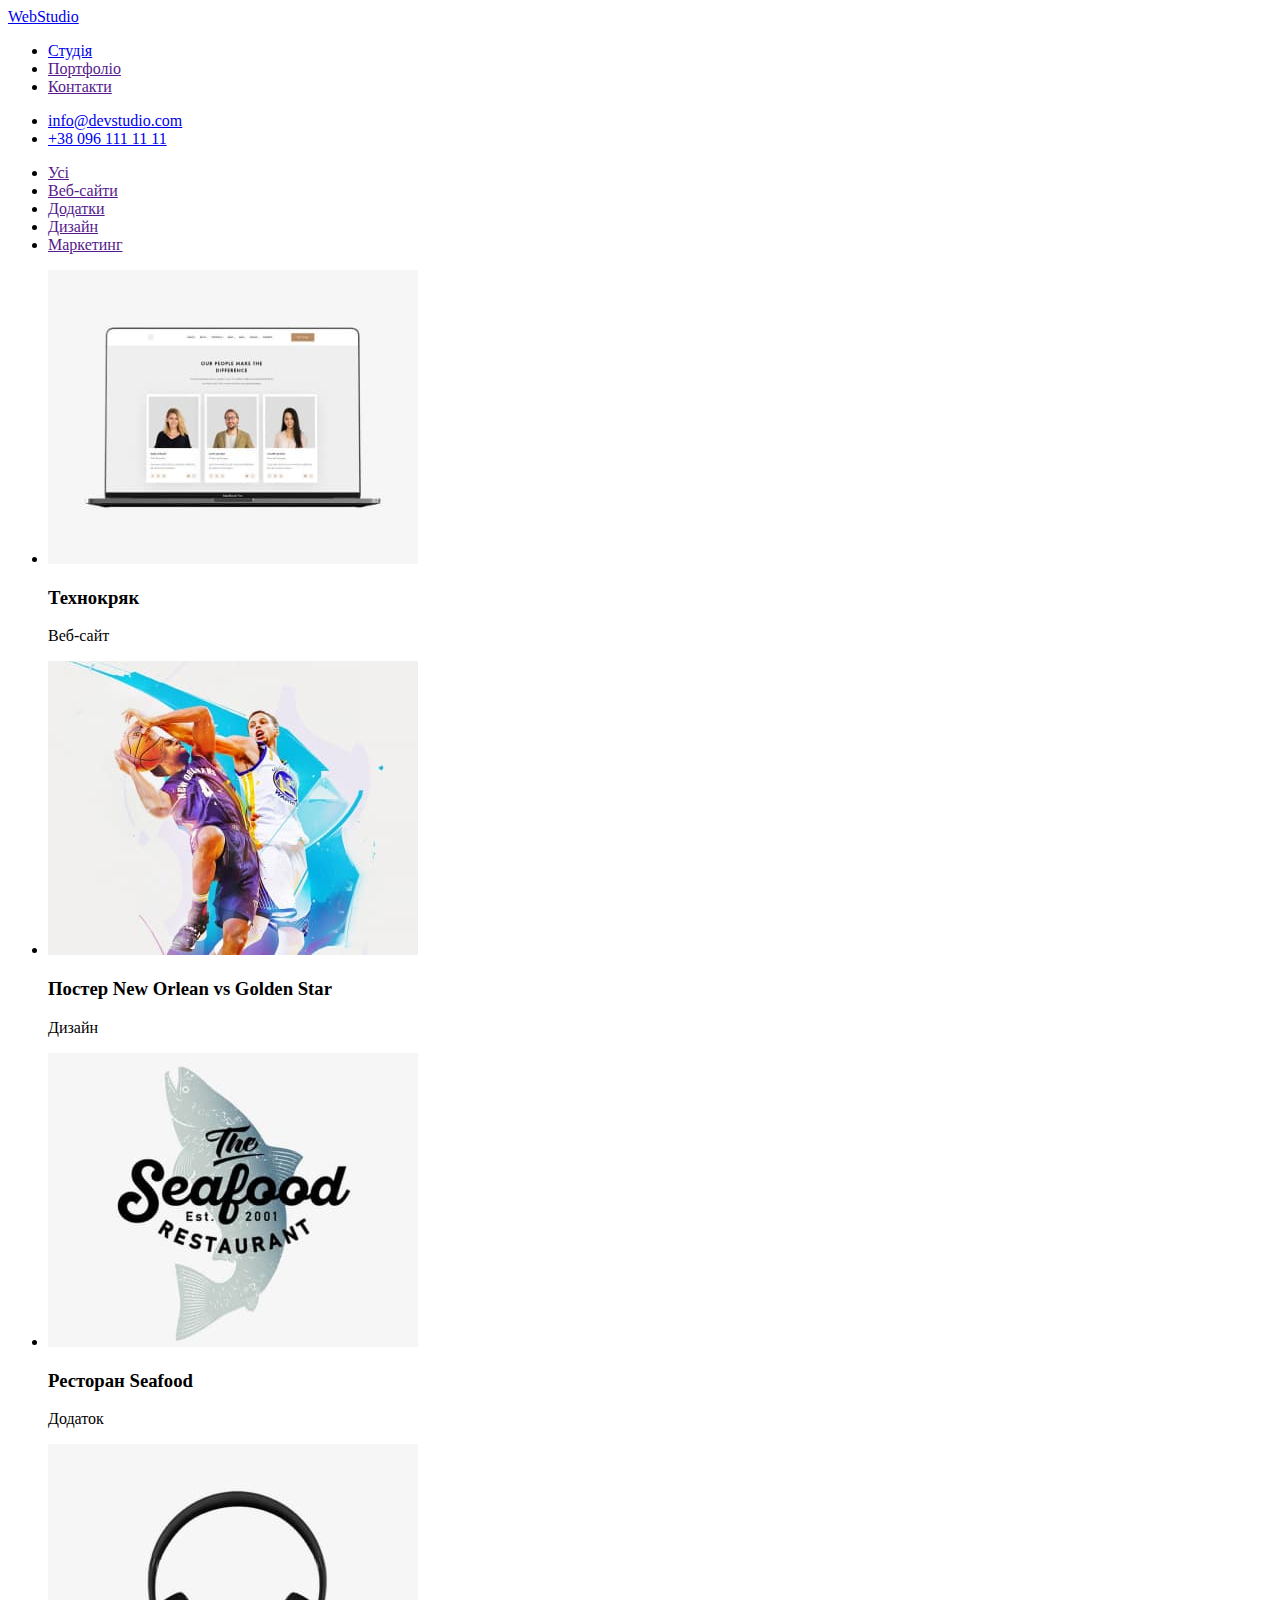
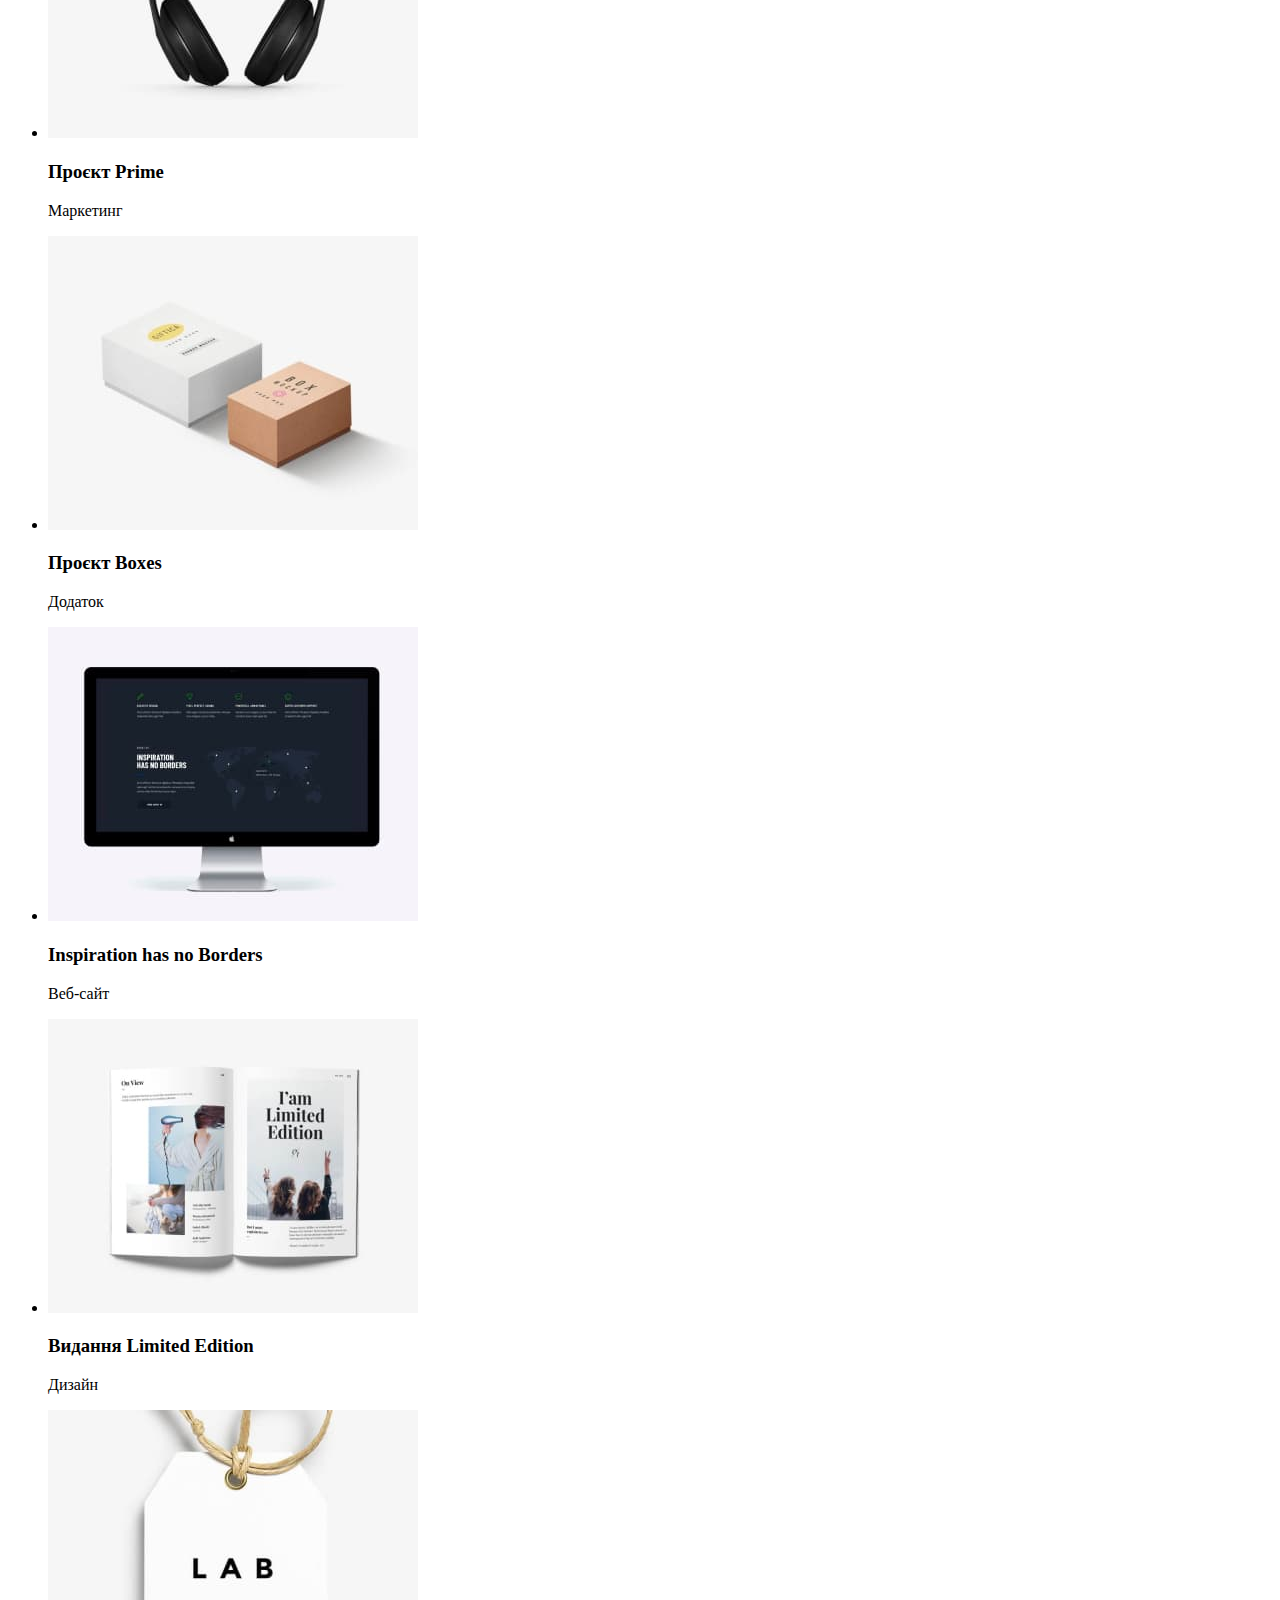
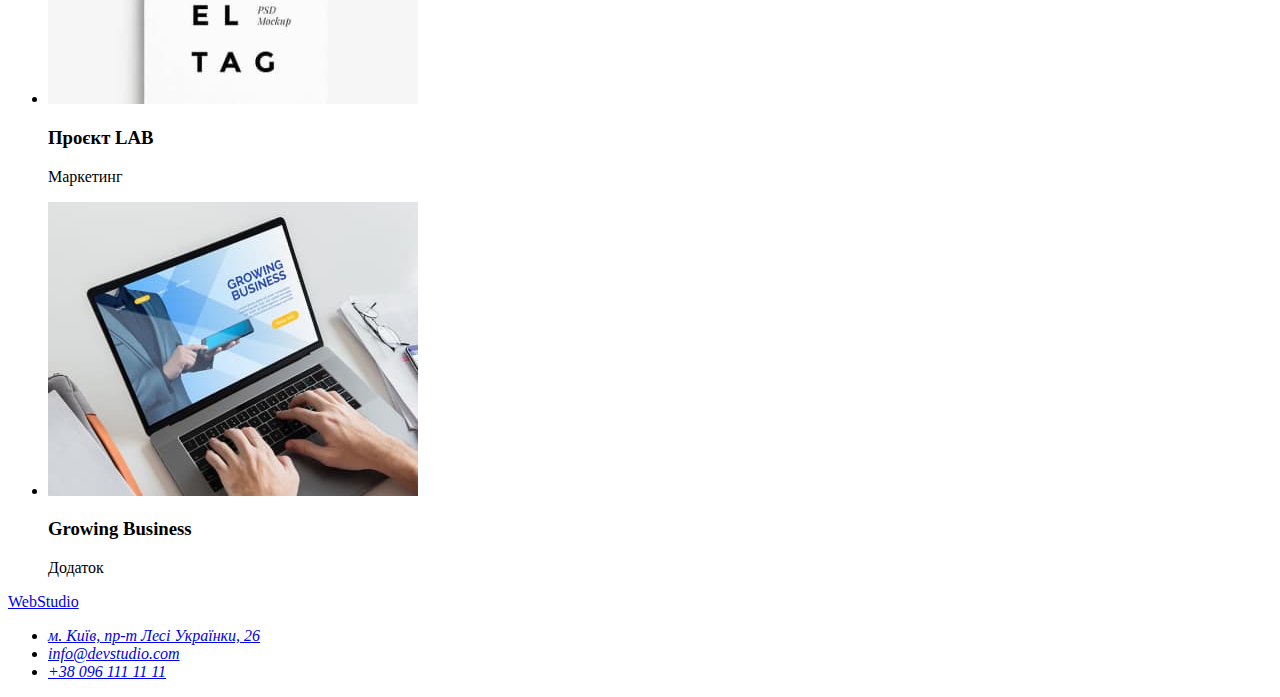
==== portfolio.html @ a5177dbe "Правки верстки" ====
<!DOCTYPE html>
<html lang="uk">
	<head>
		<meta charset="UTF-8" />
		<meta http-equiv="X-UA-Compatible" content="IE=edge" />
		<meta name="viewport" content="width=device-width, initial-scale=1.0" />
		<title>Портфоліо</title>
		<link rel="stylesheet" href="./css/styles.css" />
	</head>
	<body>
		<!--Навігація-->
		<header>
			<nav>
				<a lang="en" href="./index.html">WebStudio</a>
				<ul>
					<li><a href="./index.html">Студія</a></li>
					<li><a href="">Портфоліо</a></li>
					<li><a href="">Контакти</a></li>
				</ul>
			</nav>
			<ul>
				<li><a href="mailto:info@devstudio.com">info@devstudio.com</a></li>
				<li><a href="tel:+380961111111">+38 096 111 11 11</a></li>
			</ul>
		</header>
		<!-- Фільтр -->
		<main>
			<h1 hidden>Фільтр</h1>
			<section>
				<ul>
					<li>
						<a href="">Усі</a>
					</li>
					<li>
						<a href="">Веб-сайти</a>
					</li>
					<li>
						<a href="">Додатки</a>
					</li>
					<li>
						<a href="">Дизайн</a>
					</li>
					<li>
						<a href="">Маркетинг</a>
					</li>
				</ul>
			</section>
			<!-- Портфоліо -->
			<h2 hidden>Портфоліо</h2>
			<section>
				<ul>
					<li>
						<img src="./images/portfolio/img-1.jpg" alt="Лептоп" />
						<h3>Технокряк</h3>
						<p>Веб-сайт</p>
					</li>
					<li>
						<img src="./images/portfolio/img-2.jpg" alt="Турнір з баскетболу" />
						<h3>Постер New Orlean vs Golden Star</h3>
						<p>Дизайн</p>
					</li>
					<li>
						<img src="./images/portfolio/img-3.jpg" alt="Риба" />
						<h3>Ресторан Seafood</h3>
						<p>Додаток</p>
					</li>
					<li>
						<img src="./images/portfolio/img-4.jpg" alt="Навушники" />
						<h3>Проєкт Prime</h3>
						<p>Маркетинг</p>
					</li>
					<li>
						<img src="./images/portfolio/img-5.jpg" alt="Дві коробки" />
						<h3>Проєкт Boxes</h3>
						<p>Додаток</p>
					</li>
					<li>
						<img src="./images/portfolio/img-6.jpg" alt="Монітор" />
						<h3 lang="en">Inspiration has no Borders</h3>
						<p>Веб-сайт</p>
					</li>
					<li>
						<img src="./images/portfolio/img-7.jpg" alt="Книга" />
						<h3>Видання Limited Edition</h3>
						<p>Дизайн</p>
					</li>
					<li>
						<img src="./images/portfolio/img-8.jpg" alt="Бірка" />
						<h3>Проєкт LAB</h3>
						<p>Маркетинг</p>
					</li>
					<li>
						<img src="./images/portfolio/img-9.jpg" alt="Робочий стіл з ноутбуком і особистими речами" />
						<h3 lang="en">Growing Business</h3>
						<p>Додаток</p>
					</li>
				</ul>
			</section>
		</main>
		<!--Контакти-->
		<footer>
			<a lang="en" href="./index.html">WebStudio</a>
			<address>
				<ul>
					<li>
						<a href="https://goo.gl/maps/r9tFH7AL2DJd7ua28" target="_blank" rel="noreferre noopener">
							м. Київ, пр-т Лесі Українки, 26
						</a>
					</li>
					<li>
						<a href="mailto:info@devstudio.com">info@devstudio.com</a>
					</li>
					<li><a href="tel:+380961111111">+38 096 111 11 11</a></li>
				</ul>
			</address>
		</footer>
	</body>
</html>
---- css/styles.css ----

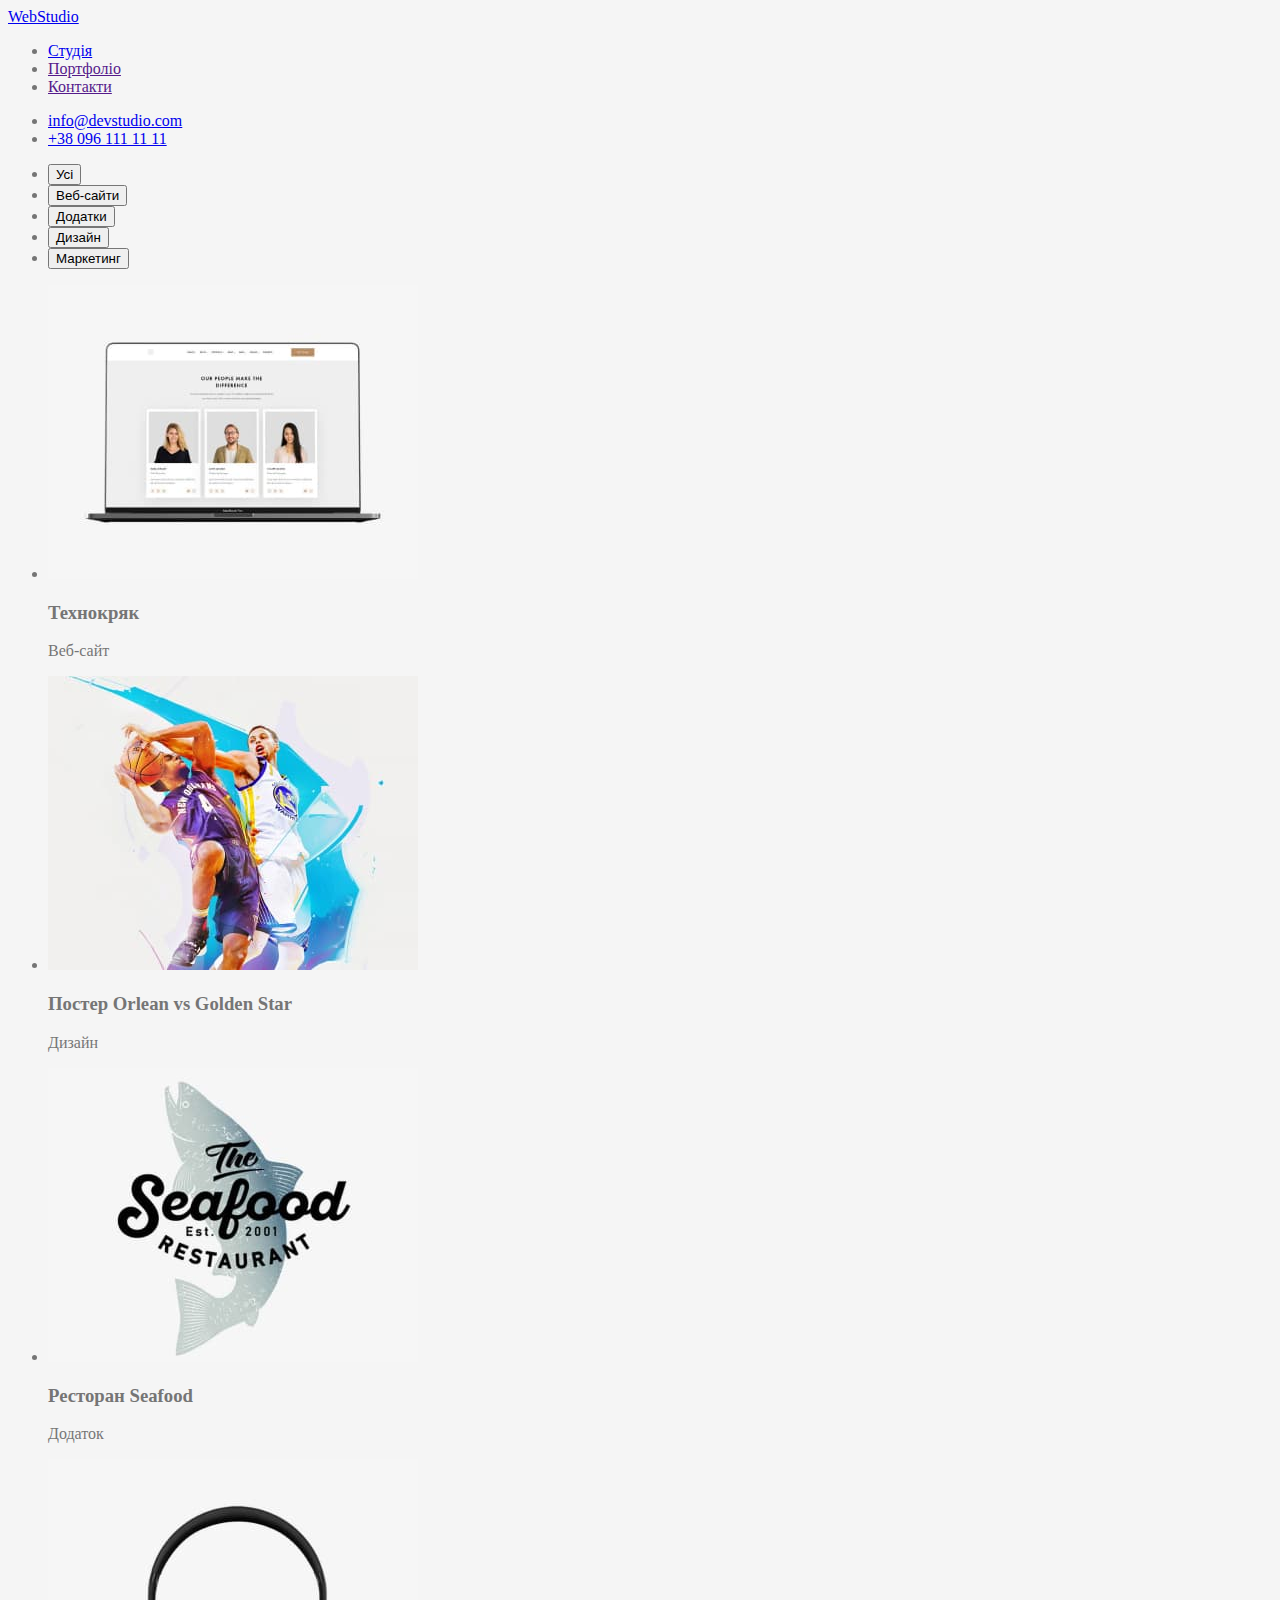
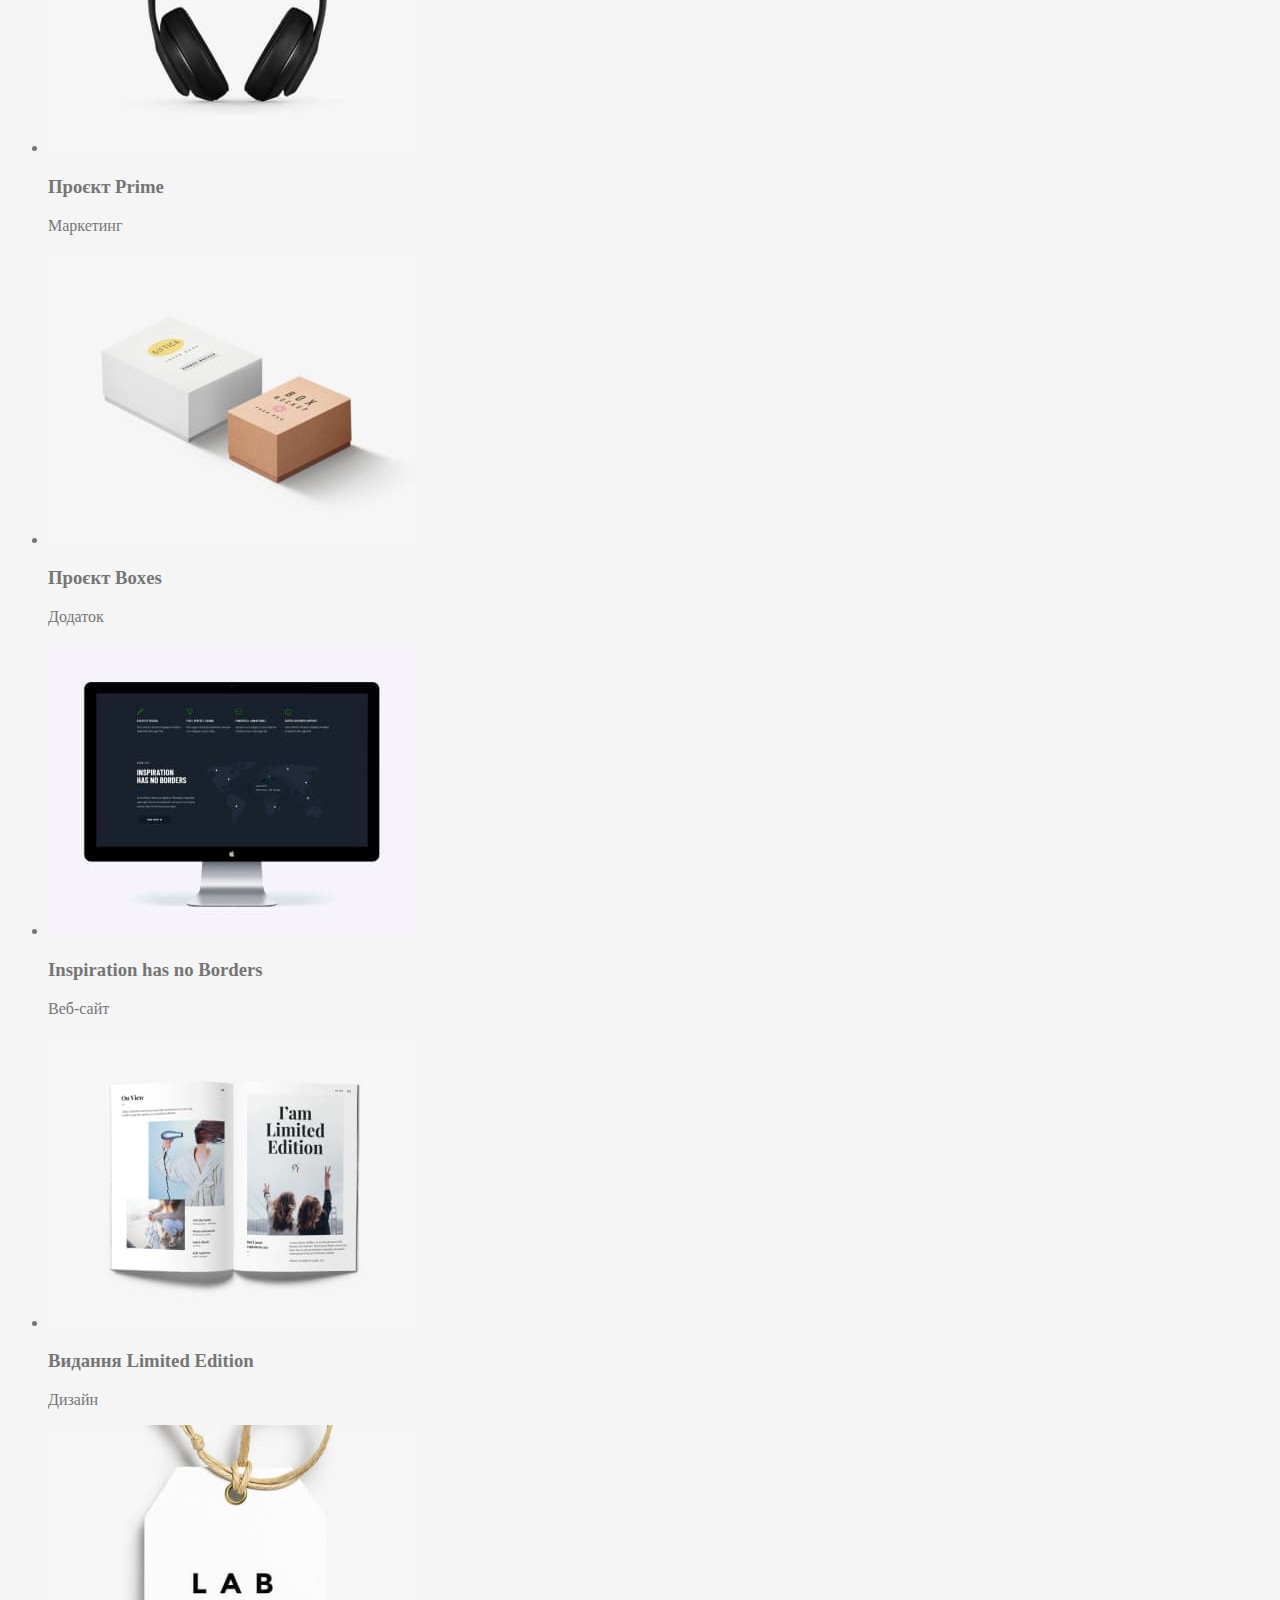
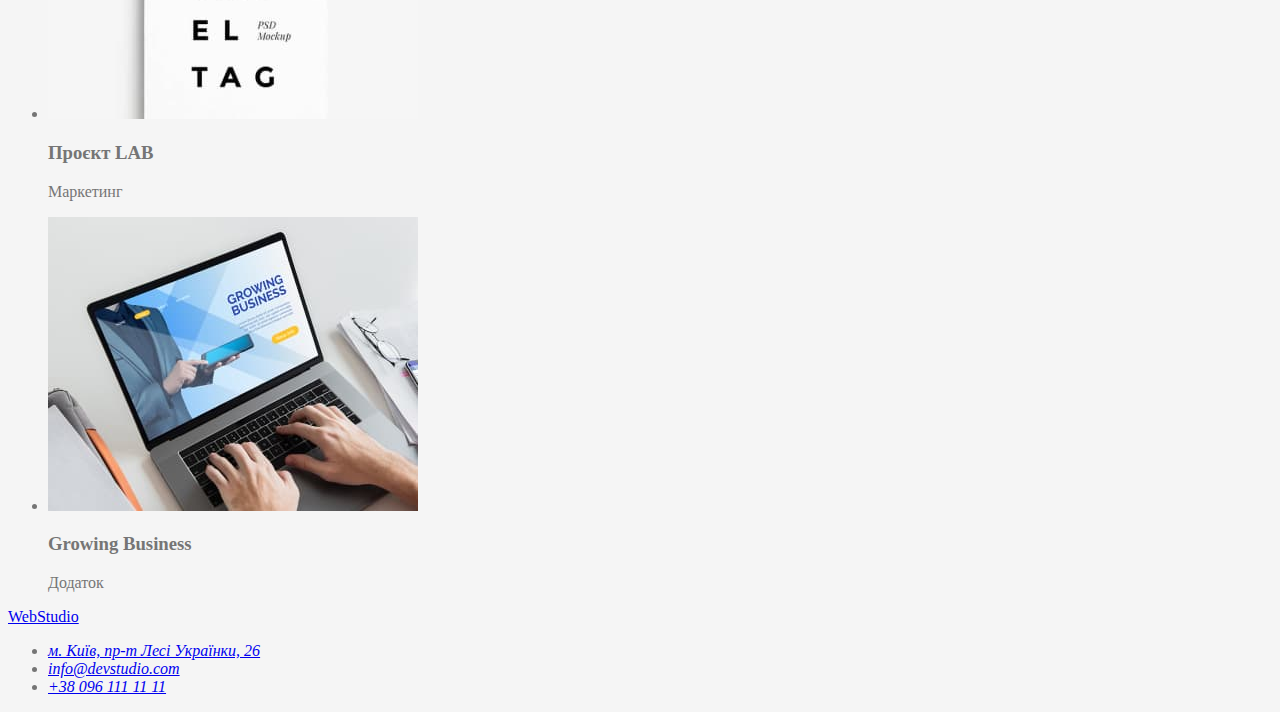
==== commit 33598a86: "Початок стилізації" ====
--- a/portfolio.html
+++ b/portfolio.html
@@ -23,74 +23,92 @@
 				<li><a href="tel:+380961111111">+38 096 111 11 11</a></li>
 			</ul>
 		</header>
-		<!-- Фільтр -->
+		<!-- Портфоліо -->
 		<main>
-			<h1 hidden>Фільтр</h1>
+			<ul>
+				<li>
+					<button type="button">Усі</button>
+				</li>
+				<li>
+					<button type="button">Веб-сайти</button>
+				</li>
+				<li>
+					<button type="button">Додатки</button>
+				</li>
+				<li>
+					<button type="button">Дизайн</button>
+				</li>
+				<li>
+					<button type="button">Маркетинг</button>
+				</li>
+			</ul>
 			<section>
 				<ul>
 					<li>
-						<a href="">Усі</a>
-					</li>
-					<li>
-						<a href="">Веб-сайти</a>
-					</li>
-					<li>
-						<a href="">Додатки</a>
-					</li>
-					<li>
-						<a href="">Дизайн</a>
-					</li>
-					<li>
-						<a href="">Маркетинг</a>
-					</li>
-				</ul>
-			</section>
-			<!-- Портфоліо -->
-			<h2 hidden>Портфоліо</h2>
-			<section>
-				<ul>
-					<li>
-						<img src="./images/portfolio/img-1.jpg" alt="Лептоп" />
+						<img src="./images/portfolio/img-1.jpg" alt="Лептоп" width="370" height="294" />
 						<h3>Технокряк</h3>
 						<p>Веб-сайт</p>
 					</li>
 					<li>
-						<img src="./images/portfolio/img-2.jpg" alt="Турнір з баскетболу" />
-						<h3>Постер New Orlean vs Golden Star</h3>
+						<img src="./images/portfolio/img-2.jpg" alt="Турнір з баскетболу" width="370" height="294" />
+						<h3>
+							Постер
+							<span lang="en">Orlean vs Golden Star</span>
+						</h3>
 						<p>Дизайн</p>
 					</li>
 					<li>
-						<img src="./images/portfolio/img-3.jpg" alt="Риба" />
-						<h3>Ресторан Seafood</h3>
+						<img src="./images/portfolio/img-3.jpg" alt="Риба" width="370" height="294" />
+						<h3>
+							Ресторан
+							<span lang="en">Seafood</span>
+						</h3>
 						<p>Додаток</p>
 					</li>
 					<li>
-						<img src="./images/portfolio/img-4.jpg" alt="Навушники" />
-						<h3>Проєкт Prime</h3>
+						<img src="./images/portfolio/img-4.jpg" alt="Навушники" width="370" height="294" />
+						<h3>
+							Проєкт
+							<span lang="en">Prime</span>
+						</h3>
 						<p>Маркетинг</p>
 					</li>
 					<li>
-						<img src="./images/portfolio/img-5.jpg" alt="Дві коробки" />
-						<h3>Проєкт Boxes</h3>
+						<img src="./images/portfolio/img-5.jpg" alt="Дві коробки" width="370" height="294" />
+						<h3>
+							Проєкт
+							<span lang="en">Boxes</span>
+						</h3>
 						<p>Додаток</p>
 					</li>
 					<li>
-						<img src="./images/portfolio/img-6.jpg" alt="Монітор" />
+						<img src="./images/portfolio/img-6.jpg" alt="Монітор" width="370" height="294" />
 						<h3 lang="en">Inspiration has no Borders</h3>
 						<p>Веб-сайт</p>
 					</li>
 					<li>
-						<img src="./images/portfolio/img-7.jpg" alt="Книга" />
-						<h3>Видання Limited Edition</h3>
+						<img src="./images/portfolio/img-7.jpg" alt="Книга" width="370" height="294" />
+						<h3>
+							Видання
+							<span lang="en">Limited Edition</span>
+						</h3>
 						<p>Дизайн</p>
 					</li>
 					<li>
-						<img src="./images/portfolio/img-8.jpg" alt="Бірка" />
-						<h3>Проєкт LAB</h3>
+						<img src="./images/portfolio/img-8.jpg" alt="Бірка" width="370" height="294" />
+						<h3>
+							Проєкт
+							<span lang="en">LAB</span>
+						</h3>
 						<p>Маркетинг</p>
 					</li>
 					<li>
-						<img src="./images/portfolio/img-9.jpg" alt="Робочий стіл з ноутбуком і особистими речами" />
+						<img
+							src="./images/portfolio/img-9.jpg"
+							alt="Робочий стіл з ноутбуком і особистими речами"
+							width="370"
+							height="294"
+						/>
 						<h3 lang="en">Growing Business</h3>
 						<p>Додаток</p>
 					</li>
--- a/css/styles.css
+++ b/css/styles.css
@@ -1,2 +1,22 @@
+/* колір основний #F5F5F5 */
+/* другорядний колір #2F303A */
+/* основний колір тексту #757575 */
+/* другорядний колір тексту #212121 */
 
-
+body {
+	background-color: #f5f5f5;
+	color: #757575;
+}
+.list {
+	list-style: none;
+}
+.logo {
+	color: #2196F3;
+}
+.logo-head{
+	color: #000000;
+}
+/* Site nav */
+.site-nav .link {
+	color: #212121;
+}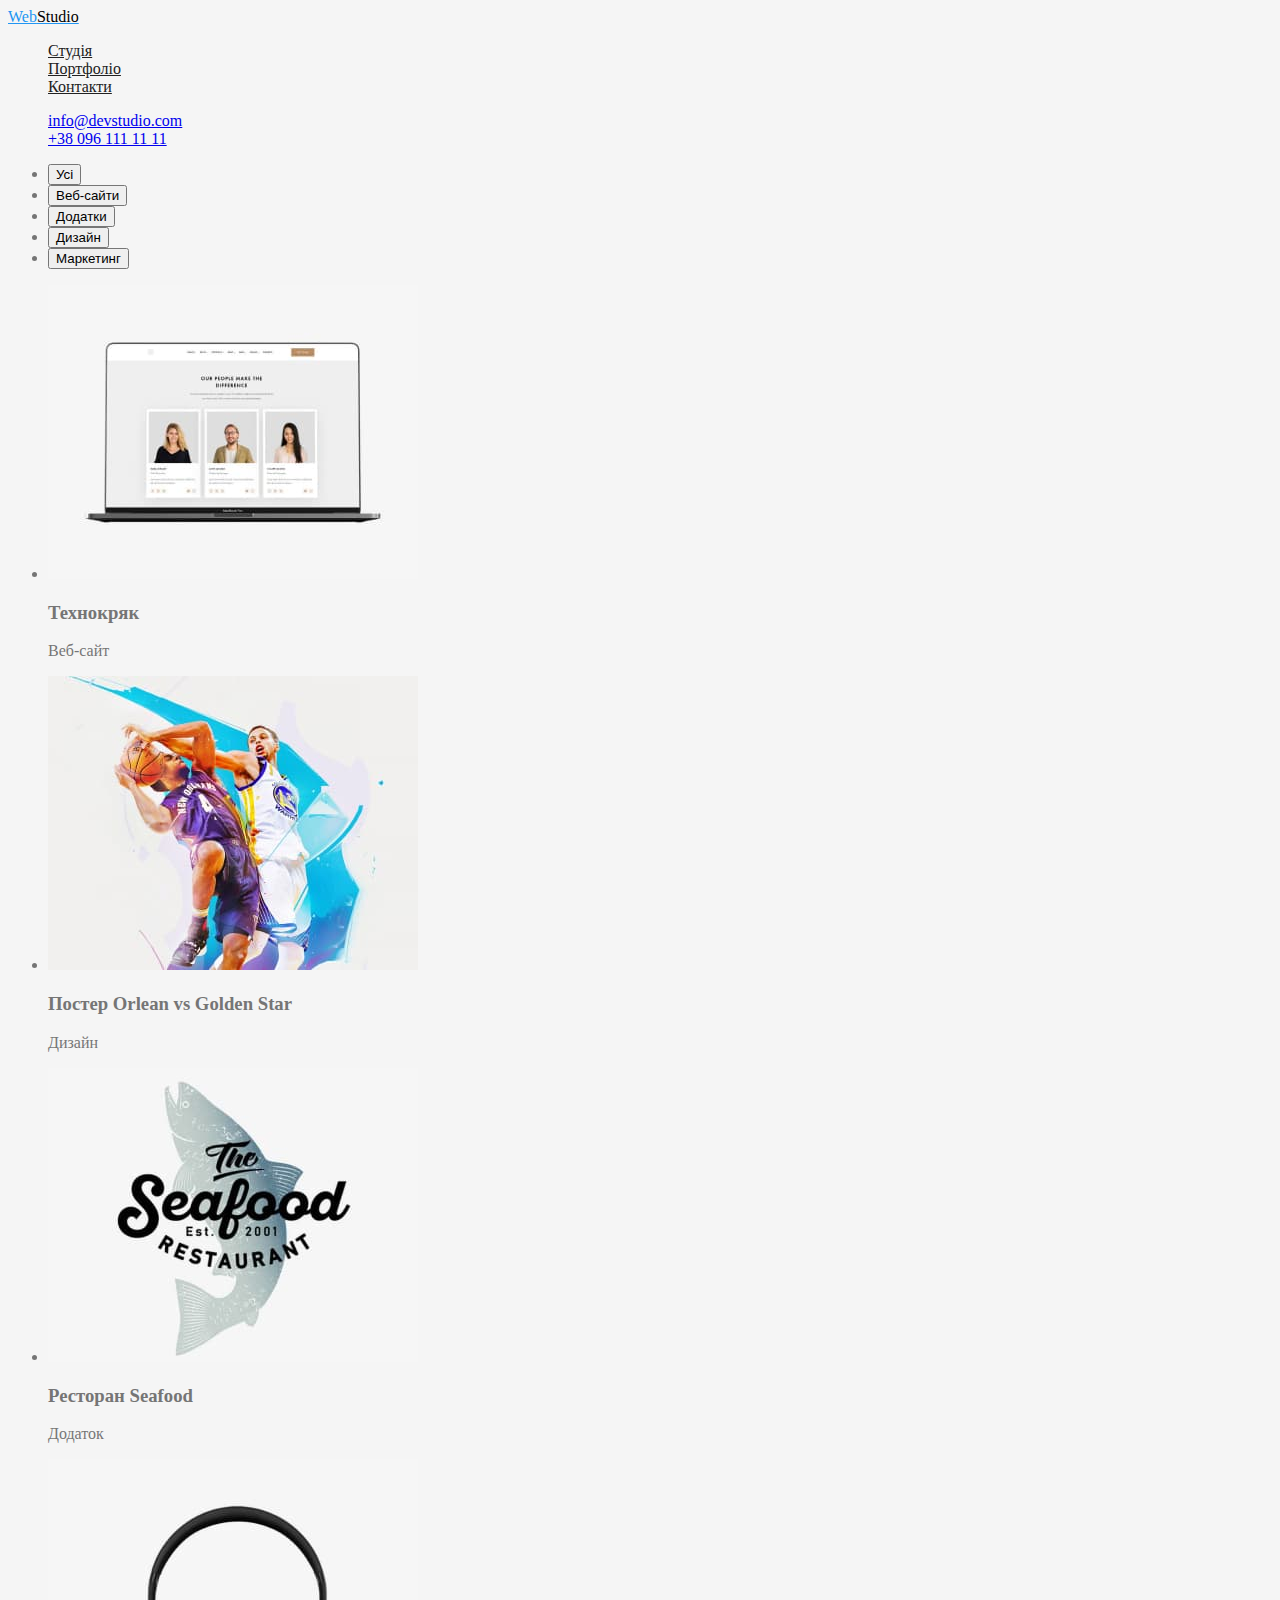
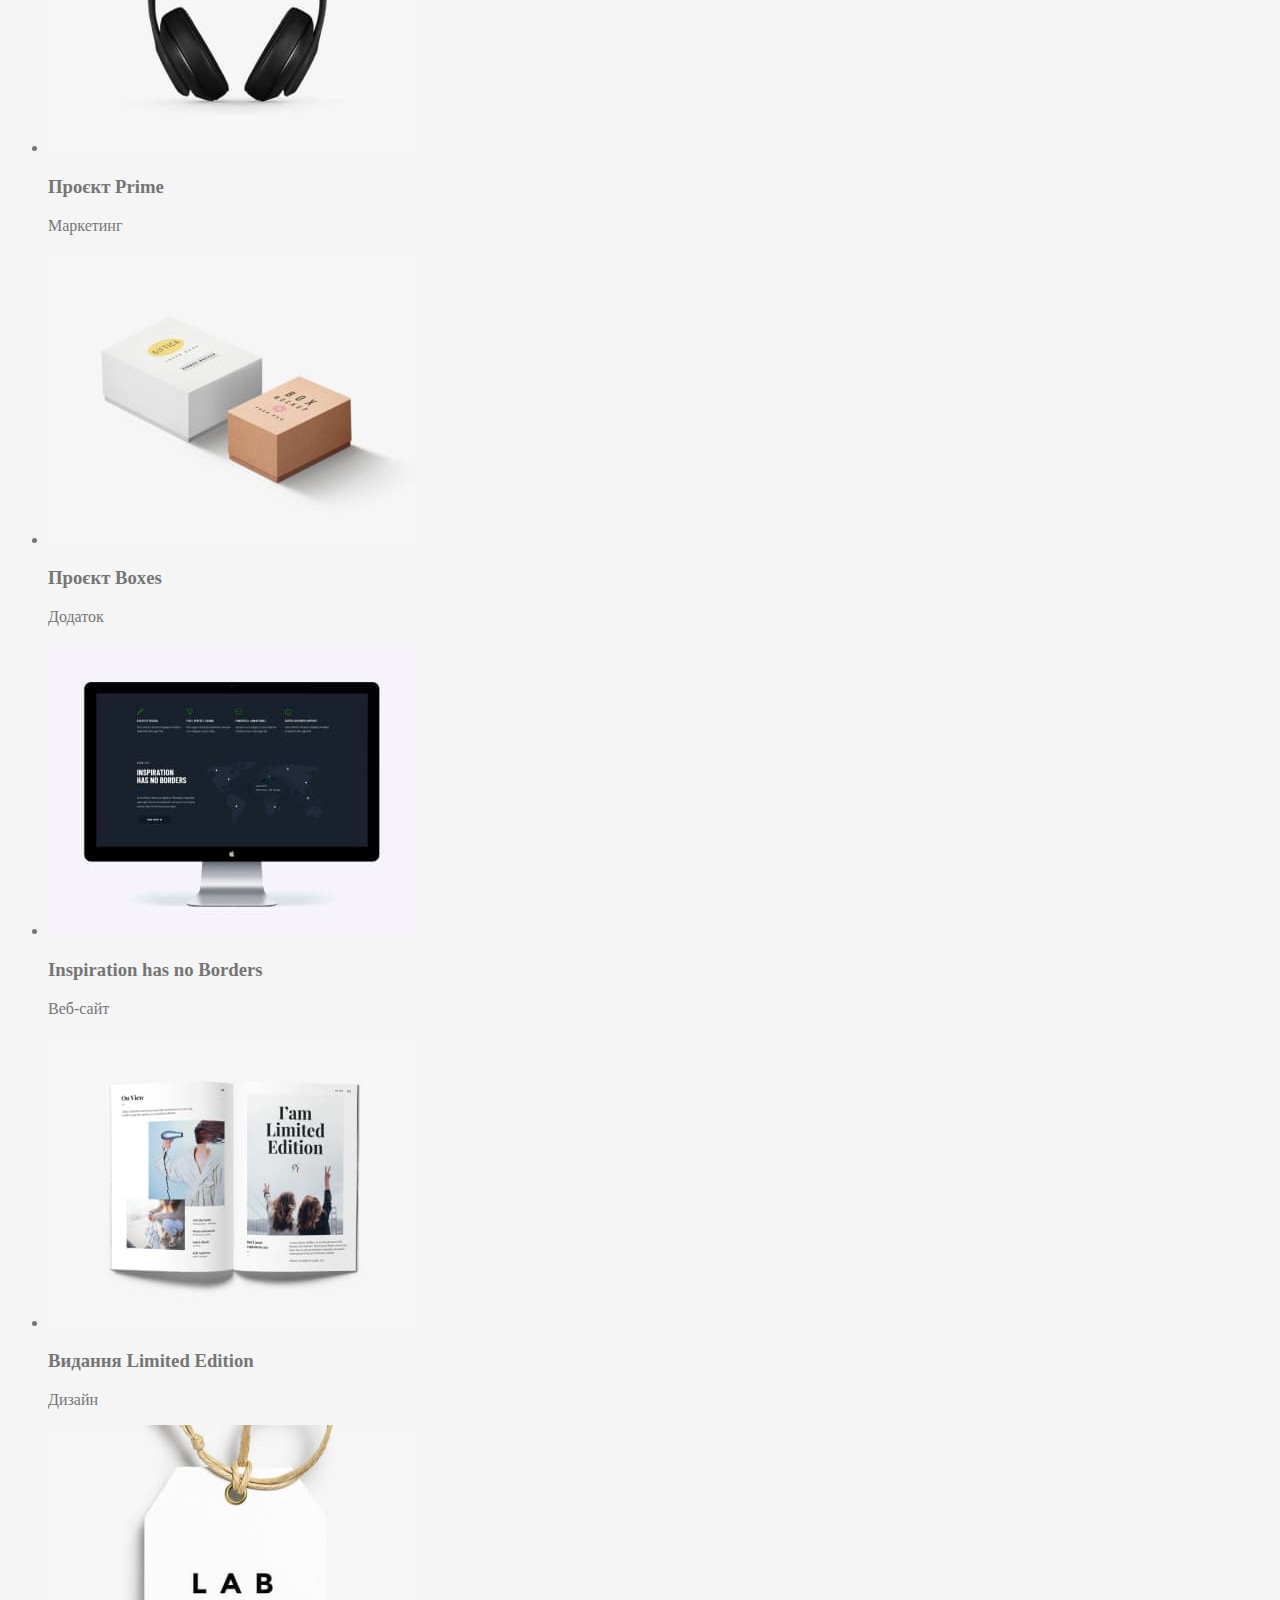
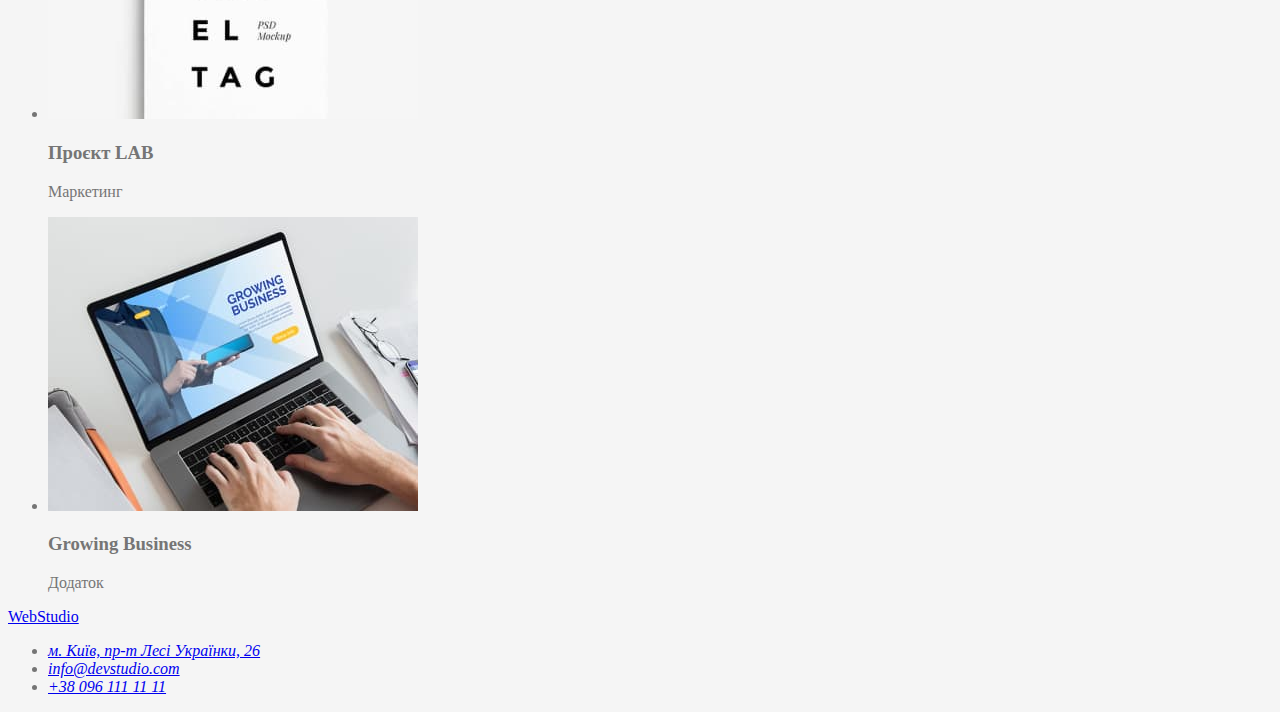
==== commit 1d97a880: "тест" ====
--- a/portfolio.html
+++ b/portfolio.html
@@ -9,16 +9,18 @@
 	</head>
 	<body>
 		<!--Навігація-->
-		<header>
+		<header class="page-header">
 			<nav>
-				<a lang="en" href="./index.html">WebStudio</a>
-				<ul>
-					<li><a href="./index.html">Студія</a></li>
-					<li><a href="">Портфоліо</a></li>
-					<li><a href="">Контакти</a></li>
+				<a lang="en" href="./index.html" class="logo">
+					Web<span class="logo-head">Studio</span>
+				</a>
+				<ul class="site-nav list">
+					<li><a href="./index.html"class="link" >Студія</a></li>
+					<li><a href="./portfolio.html"class="link" >Портфоліо</a></li>
+					<li><a href=""class="link" >Контакти</a></li>
 				</ul>
 			</nav>
-			<ul>
+			<ul class="contacts list">
 				<li><a href="mailto:info@devstudio.com">info@devstudio.com</a></li>
 				<li><a href="tel:+380961111111">+38 096 111 11 11</a></li>
 			</ul>
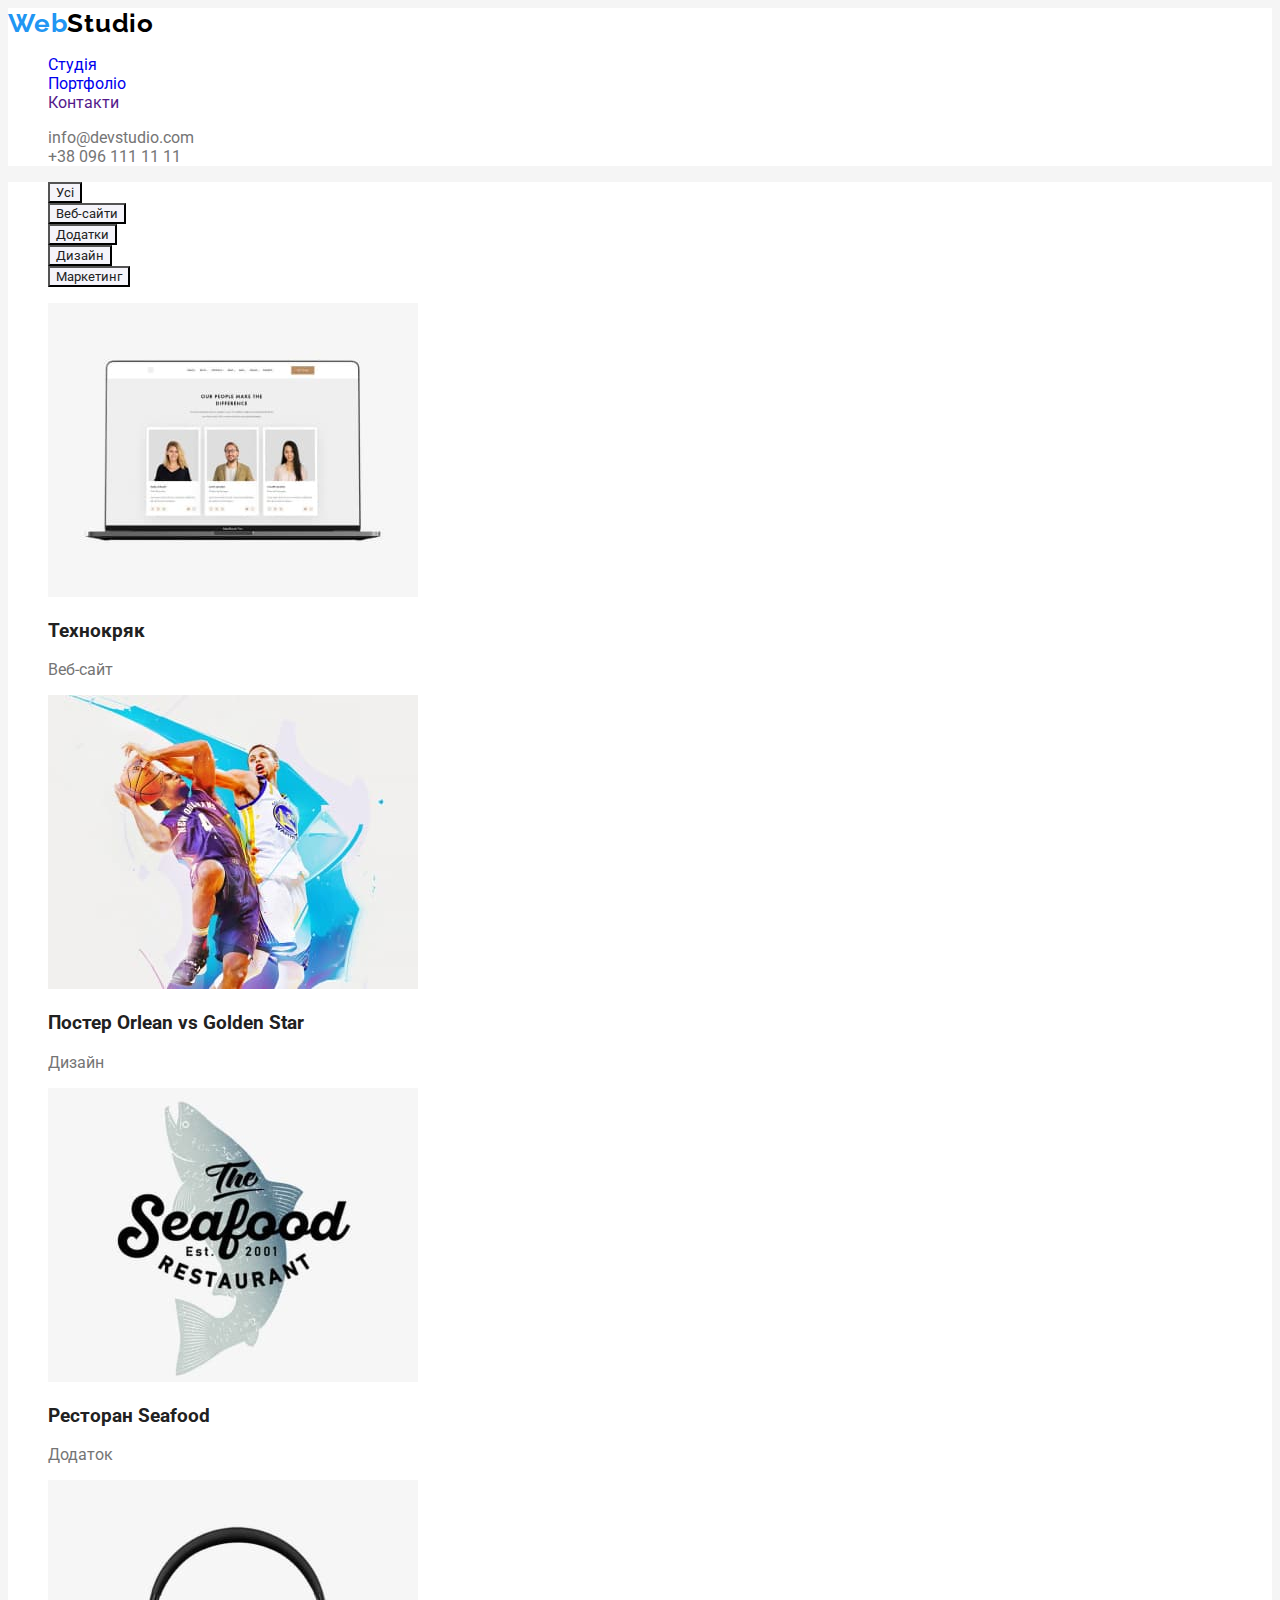
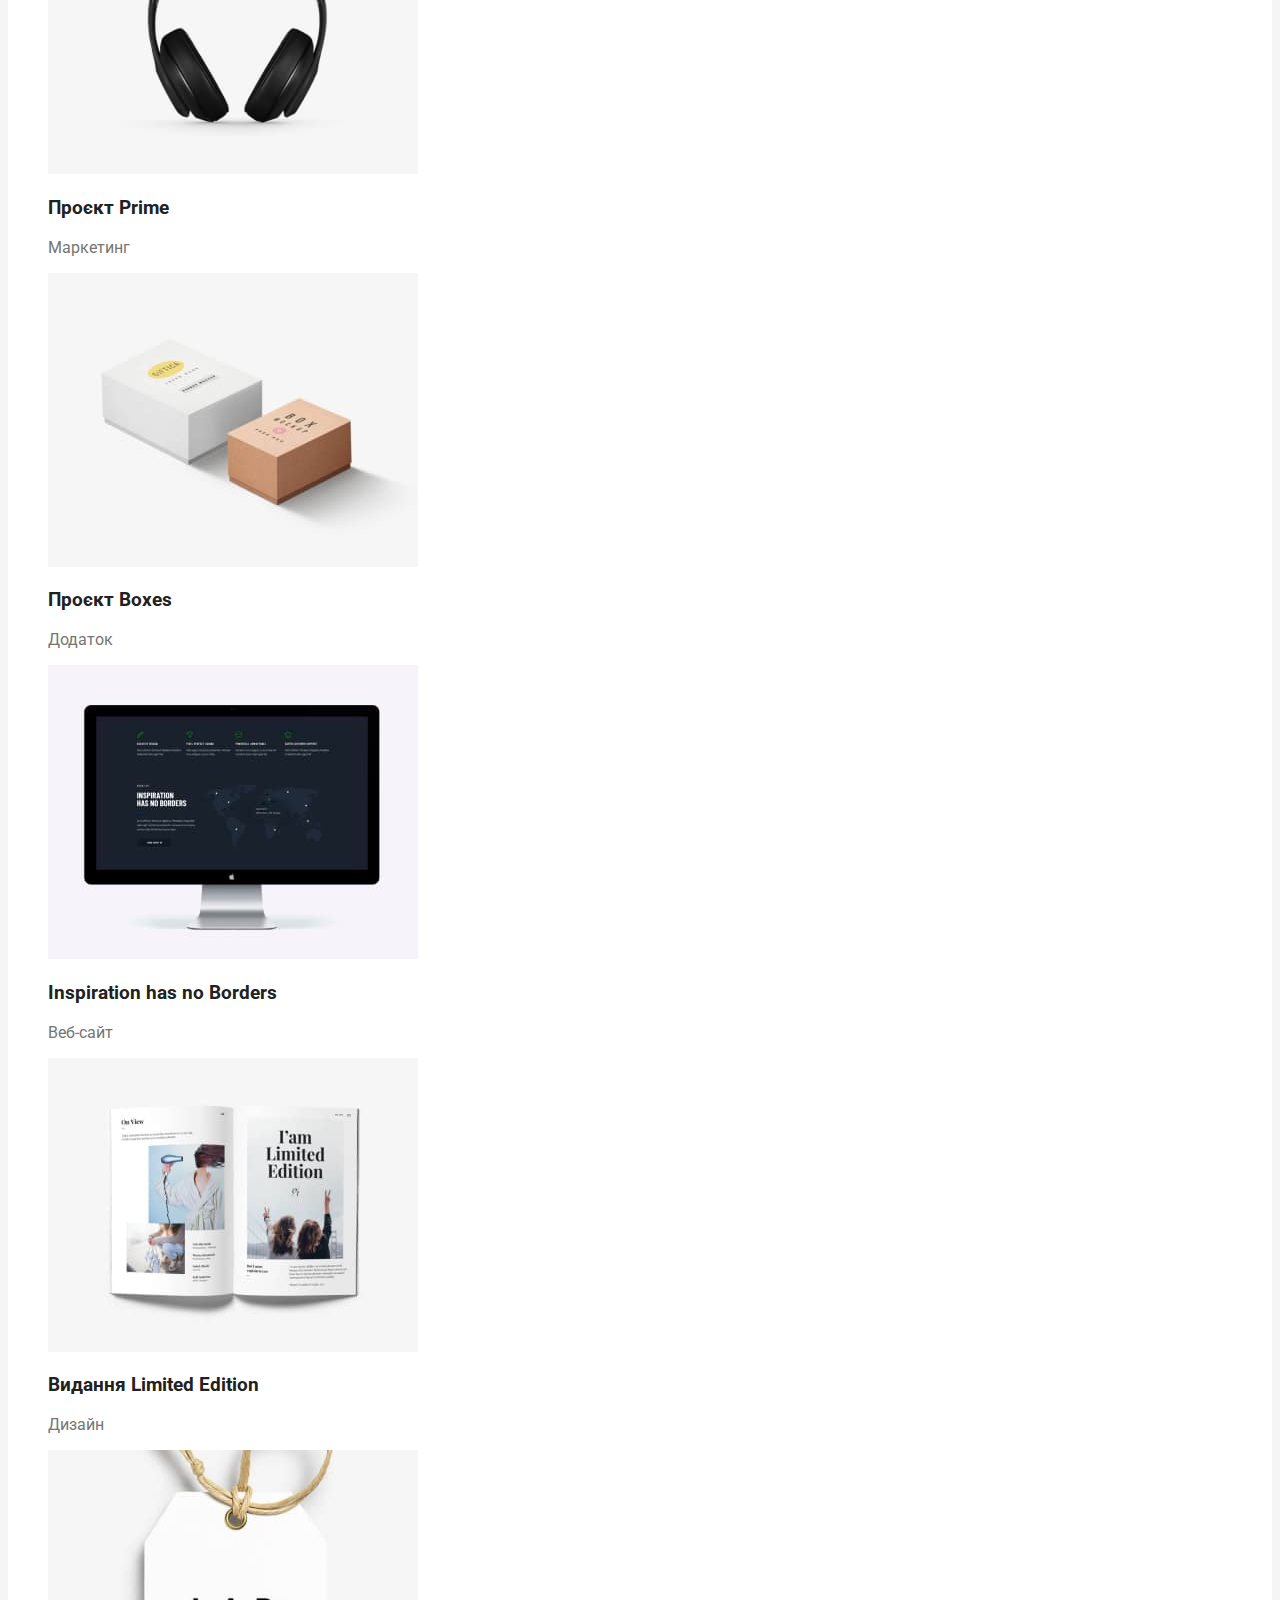
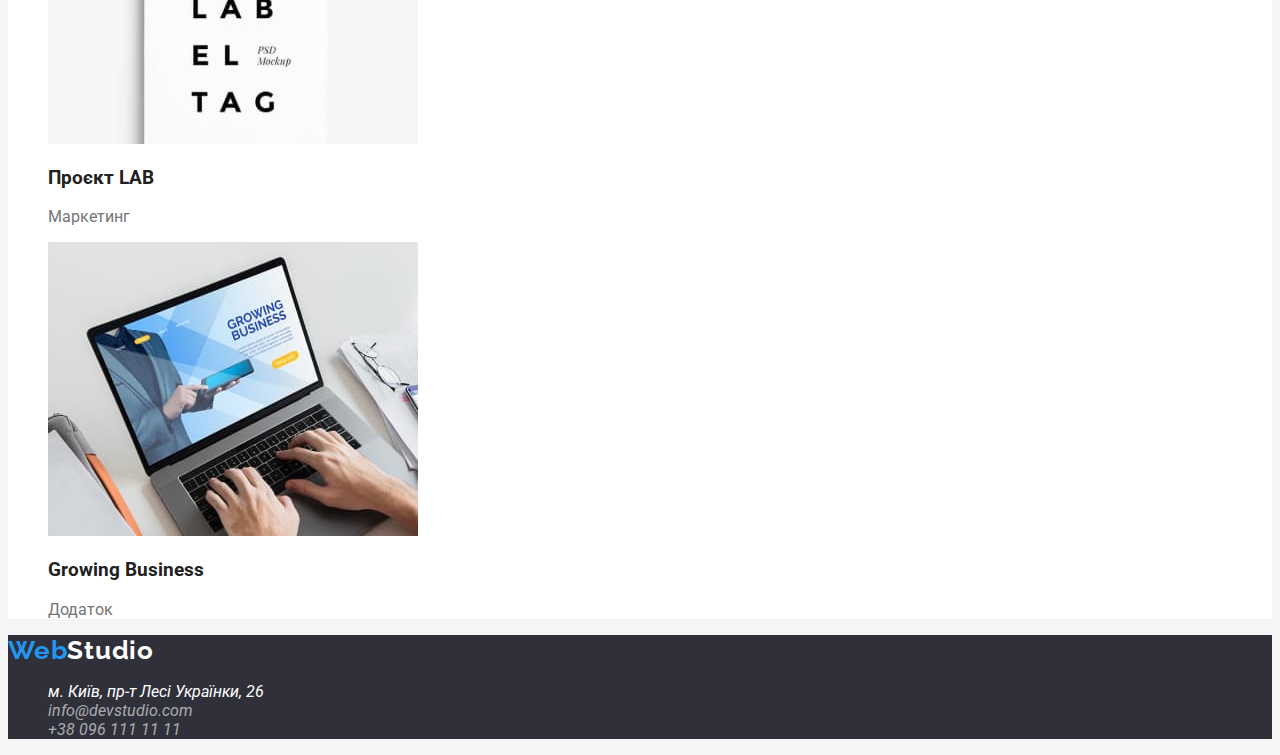
==== commit dd59bd32: "Робота з кольорами" ====
--- a/portfolio.html
+++ b/portfolio.html
@@ -5,53 +5,56 @@
 		<meta http-equiv="X-UA-Compatible" content="IE=edge" />
 		<meta name="viewport" content="width=device-width, initial-scale=1.0" />
 		<title>Портфоліо</title>
+		<link rel="preconnect" href="https://fonts.googleapis.com">
+		<link rel="preconnect" href="https://fonts.gstatic.com" crossorigin>
+		<link href="https://fonts.googleapis.com/css2?family=Raleway:wght@700&family=Roboto:wght@400;500;700;900&display=swap" rel="stylesheet">
 		<link rel="stylesheet" href="./css/styles.css" />
 	</head>
 	<body>
 		<!--Навігація-->
-		<header class="page-header">
+		<header class="header">
 			<nav>
-				<a lang="en" href="./index.html" class="logo">
+				<a lang="en" href="./index.html" class="logo links">
 					Web<span class="logo-head">Studio</span>
 				</a>
 				<ul class="site-nav list">
-					<li><a href="./index.html"class="link" >Студія</a></li>
-					<li><a href="./portfolio.html"class="link" >Портфоліо</a></li>
-					<li><a href=""class="link" >Контакти</a></li>
+					<li><a href="./index.html" class="studia links" >Студія</a></li>
+					<li><a href="./portfolio.html" class="portfolio links" >Портфоліо</a></li>
+					<li><a href="" class="contacts links" >Контакти</a></li>
 				</ul>
 			</nav>
 			<ul class="contacts list">
-				<li><a href="mailto:info@devstudio.com">info@devstudio.com</a></li>
-				<li><a href="tel:+380961111111">+38 096 111 11 11</a></li>
+				<li><a href="mailto:info@devstudio.com" class="mail links">info@devstudio.com</a></li>
+				<li><a href="tel:+380961111111" class="tel links">+38 096 111 11 11</a></li>
 			</ul>
 		</header>
 		<!-- Портфоліо -->
-		<main>
-			<ul>
+		<main class="main">
+			<ul class="main-list list">
 				<li>
-					<button type="button">Усі</button>
+					<button class="main-list-item" type="button">Усі</button>
 				</li>
 				<li>
-					<button type="button">Веб-сайти</button>
+					<button class="main-list-item" type="button">Веб-сайти</button>
 				</li>
 				<li>
-					<button type="button">Додатки</button>
+					<button class="main-list-item" type="button">Додатки</button>
 				</li>
 				<li>
-					<button type="button">Дизайн</button>
+					<button class="main-list-item" type="button">Дизайн</button>
 				</li>
 				<li>
-					<button type="button">Маркетинг</button>
+					<button class="main-list-item" type="button">Маркетинг</button>
 				</li>
 			</ul>
 			<section>
-				<ul>
-					<li>
+				<ul class="list-works list">
+					<li class="list-works-item">
 						<img src="./images/portfolio/img-1.jpg" alt="Лептоп" width="370" height="294" />
 						<h3>Технокряк</h3>
 						<p>Веб-сайт</p>
 					</li>
-					<li>
+					<li class="list-works-item">
 						<img src="./images/portfolio/img-2.jpg" alt="Турнір з баскетболу" width="370" height="294" />
 						<h3>
 							Постер
@@ -59,7 +62,7 @@
 						</h3>
 						<p>Дизайн</p>
 					</li>
-					<li>
+					<li class="list-works-item">
 						<img src="./images/portfolio/img-3.jpg" alt="Риба" width="370" height="294" />
 						<h3>
 							Ресторан
@@ -67,7 +70,7 @@
 						</h3>
 						<p>Додаток</p>
 					</li>
-					<li>
+					<li class="list-works-item">
 						<img src="./images/portfolio/img-4.jpg" alt="Навушники" width="370" height="294" />
 						<h3>
 							Проєкт
@@ -75,7 +78,7 @@
 						</h3>
 						<p>Маркетинг</p>
 					</li>
-					<li>
+					<li class="list-works-item">
 						<img src="./images/portfolio/img-5.jpg" alt="Дві коробки" width="370" height="294" />
 						<h3>
 							Проєкт
@@ -83,12 +86,12 @@
 						</h3>
 						<p>Додаток</p>
 					</li>
-					<li>
+					<li class="list-works-item">
 						<img src="./images/portfolio/img-6.jpg" alt="Монітор" width="370" height="294" />
 						<h3 lang="en">Inspiration has no Borders</h3>
 						<p>Веб-сайт</p>
 					</li>
-					<li>
+					<li class="list-works-item">
 						<img src="./images/portfolio/img-7.jpg" alt="Книга" width="370" height="294" />
 						<h3>
 							Видання
@@ -96,7 +99,7 @@
 						</h3>
 						<p>Дизайн</p>
 					</li>
-					<li>
+					<li class="list-works-item">
 						<img src="./images/portfolio/img-8.jpg" alt="Бірка" width="370" height="294" />
 						<h3>
 							Проєкт
@@ -104,7 +107,7 @@
 						</h3>
 						<p>Маркетинг</p>
 					</li>
-					<li>
+					<li class="list-works-item">
 						<img
 							src="./images/portfolio/img-9.jpg"
 							alt="Робочий стіл з ноутбуком і особистими речами"
@@ -118,19 +121,21 @@
 			</section>
 		</main>
 		<!--Контакти-->
-		<footer>
-			<a lang="en" href="./index.html">WebStudio</a>
-			<address>
-				<ul>
+		<footer class="footer">
+			<a lang="en" href="./index.html" class="footer-logo links">
+				Web<span class="footer-logo-head">Studio</span>
+			</a>
+			<address class="footer-address">
+				<ul class="footer-address-list list">
 					<li>
-						<a href="https://goo.gl/maps/r9tFH7AL2DJd7ua28" target="_blank" rel="noreferre noopener">
+						<a class="footer-address links" href="https://goo.gl/maps/r9tFH7AL2DJd7ua28" target="_blank" rel="noreferrer noopener">
 							м. Київ, пр-т Лесі Українки, 26
 						</a>
 					</li>
 					<li>
-						<a href="mailto:info@devstudio.com">info@devstudio.com</a>
+						<a class="footer-address-mail links" href="mailto:info@devstudio.com">info@devstudio.com</a>
 					</li>
-					<li><a href="tel:+380961111111">+38 096 111 11 11</a></li>
+					<li><a class="footer-address-tel links" href="tel:+380961111111">+38 096 111 11 11</a></li>
 				</ul>
 			</address>
 		</footer>
--- a/css/styles.css
+++ b/css/styles.css
@@ -1,22 +1,133 @@
-/* колір основний #F5F5F5 */
-/* другорядний колір #2F303A */
-/* основний колір тексту #757575 */
-/* другорядний колір тексту #212121 */
+:root{
+	--main-txt-font-family: Roboto, sans-sefir;
 
-body {
-	background-color: #f5f5f5;
-	color: #757575;
+}
+.links{
+	text-decoration: none;
 }
 .list {
 	list-style: none;
 }
+body {
+	background-color: #f5f5f5;
+	color: #757575;
+	font-family: var(--main-txt-font-family);
+}
+
 .logo {
 	color: #2196F3;
+	font-family: 'Raleway';
+	font-weight: 700;
+	font-size: 26px;
+	line-height: 1.19;
+	letter-spacing: 0.03em;
 }
 .logo-head{
 	color: #000000;
 }
-/* Site nav */
+/* Header */
+.header{
+	background-color: #FFFFFF;
+}
 .site-nav .link {
 	color: #212121;
+}
+.contacts .mail,
+.contacts .tel{
+	color: #757575;
+}
+.site-nav .links:hover,
+.site-nav .links:focus,
+.contacts .links:hover,
+.contacts .links:focus{
+	color: #2196F3;
+}
+
+/* Hero */
+.hero{
+	color: #FFFFFF;
+	background-color: #2F303A;
+}
+.hero-bt{
+	background-color: #2196F3;
+	color: #FFFFFF;
+	cursor: pointer;
+	font-family: inherit;
+}
+
+
+
+/* Особливості */
+.list-feature-title{
+	color: #212121;
+}
+/* Діяльність */
+
+.activity-title{
+	color: #212121;
+}
+
+/* Наша команда */
+
+.team-title{
+	color: #212121
+}
+.team {
+	background-color: #F5F4FA;
+}
+.team-list h3{
+	color: #212121;
+}
+
+/* Footer */
+.footer {
+	background-color: #2F303A;
+}
+.footer-logo{
+	color: #2196F3;
+	font-family: 'Raleway';
+	font-weight: 700;
+	font-size: 26px;
+	line-height: 1.19;
+	letter-spacing: 0.03em;
+}
+.footer-logo-head{
+	color: #FFFFFF;
+}
+.footer-address{
+	color: #FFFFFF;
+}
+.footer-address-mail,
+.footer-address-tel{
+	color: rgba(255, 255, 255, 0.6);;
+}
+.footer-address:hover,
+.footer-address:focus,
+.footer-address-mail:focus,
+.footer-address-mail:hover,
+.footer-address-tel:hover,
+.footer-address-tel:focus{
+	color: #2196F3;
+}
+
+/* ПОРТФОЛІО */
+.main{
+	background-color: #FFFFFF;
+	color: #757575;
+}
+/* Main */
+
+.main-list-item{
+	background-color: #F5F4FA;
+	color: #212121;
+	cursor: pointer;
+	font-family: inherit;
+}
+.main-list-item:hover,
+.main-list-item:focus{
+	background-color: #2196F3;
+	color: #FFFFFF;
+}
+.list-works-item h3{
+color: #212121;
 }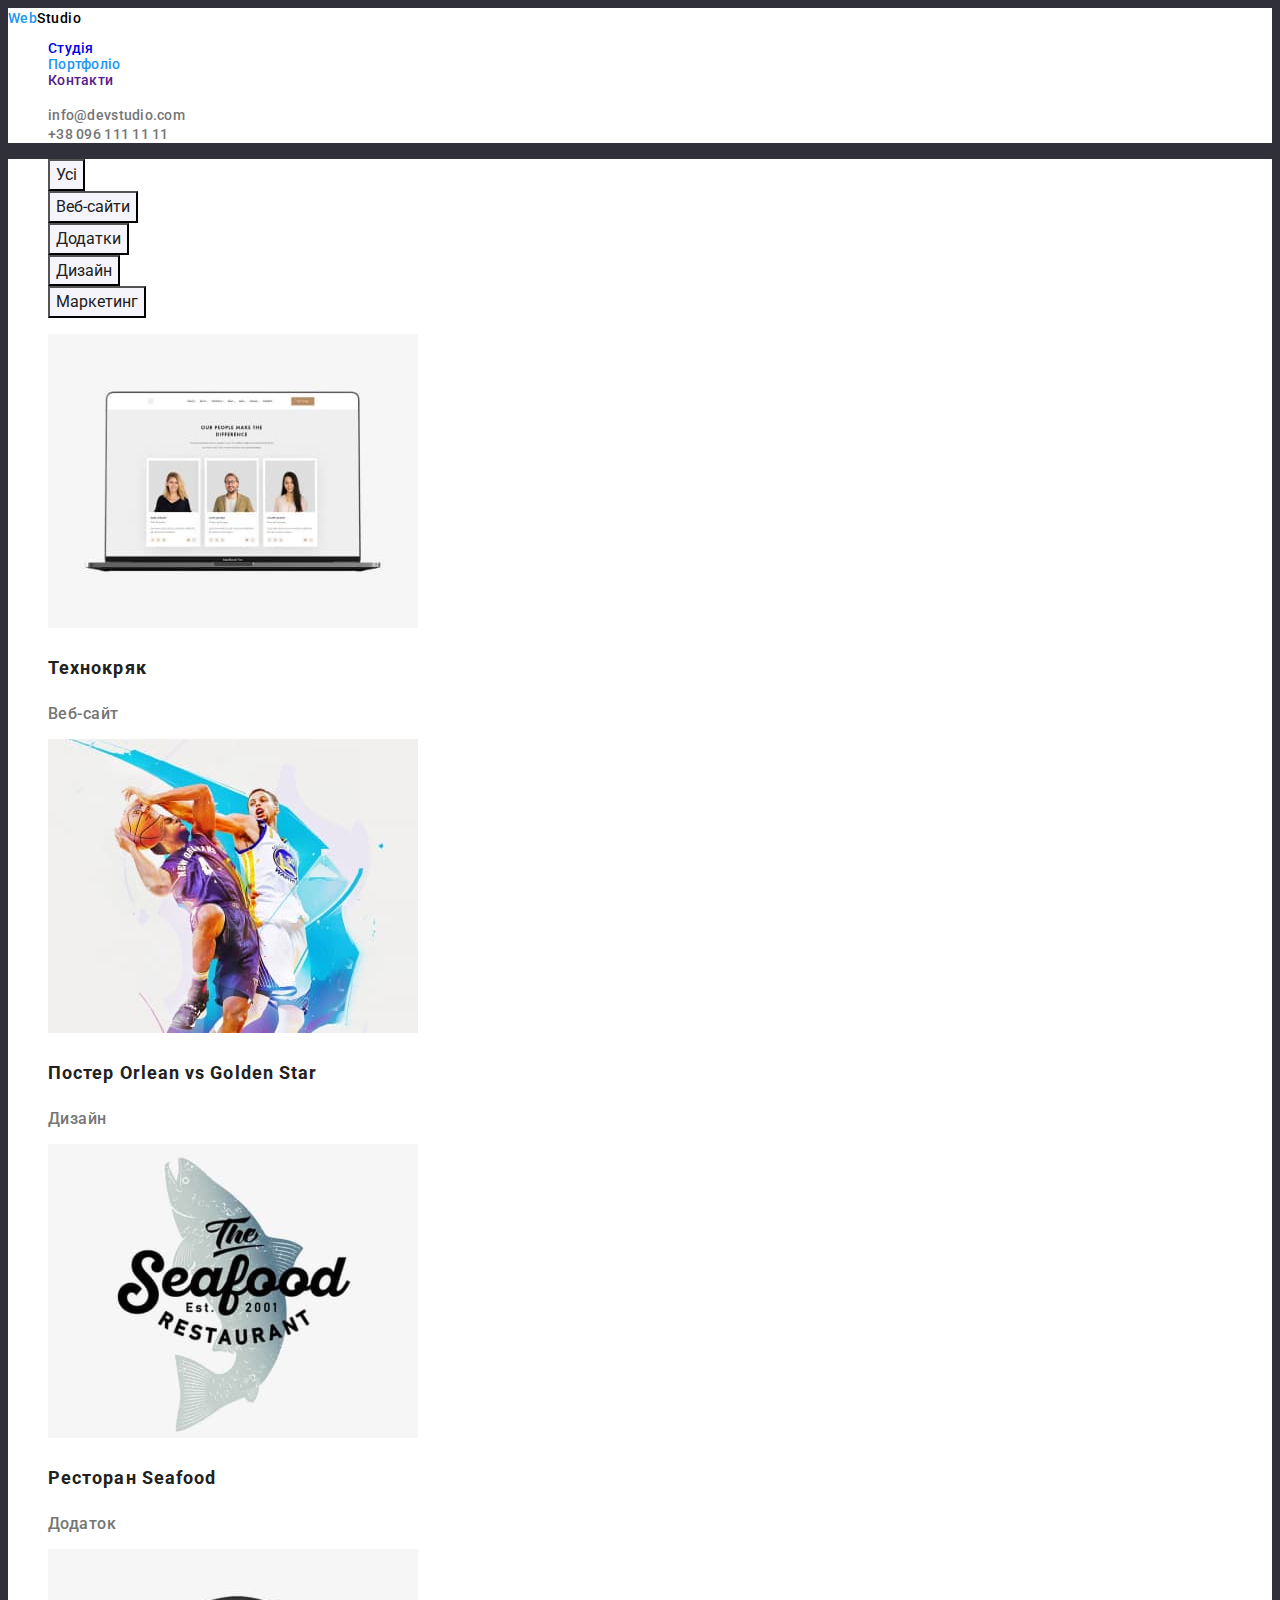
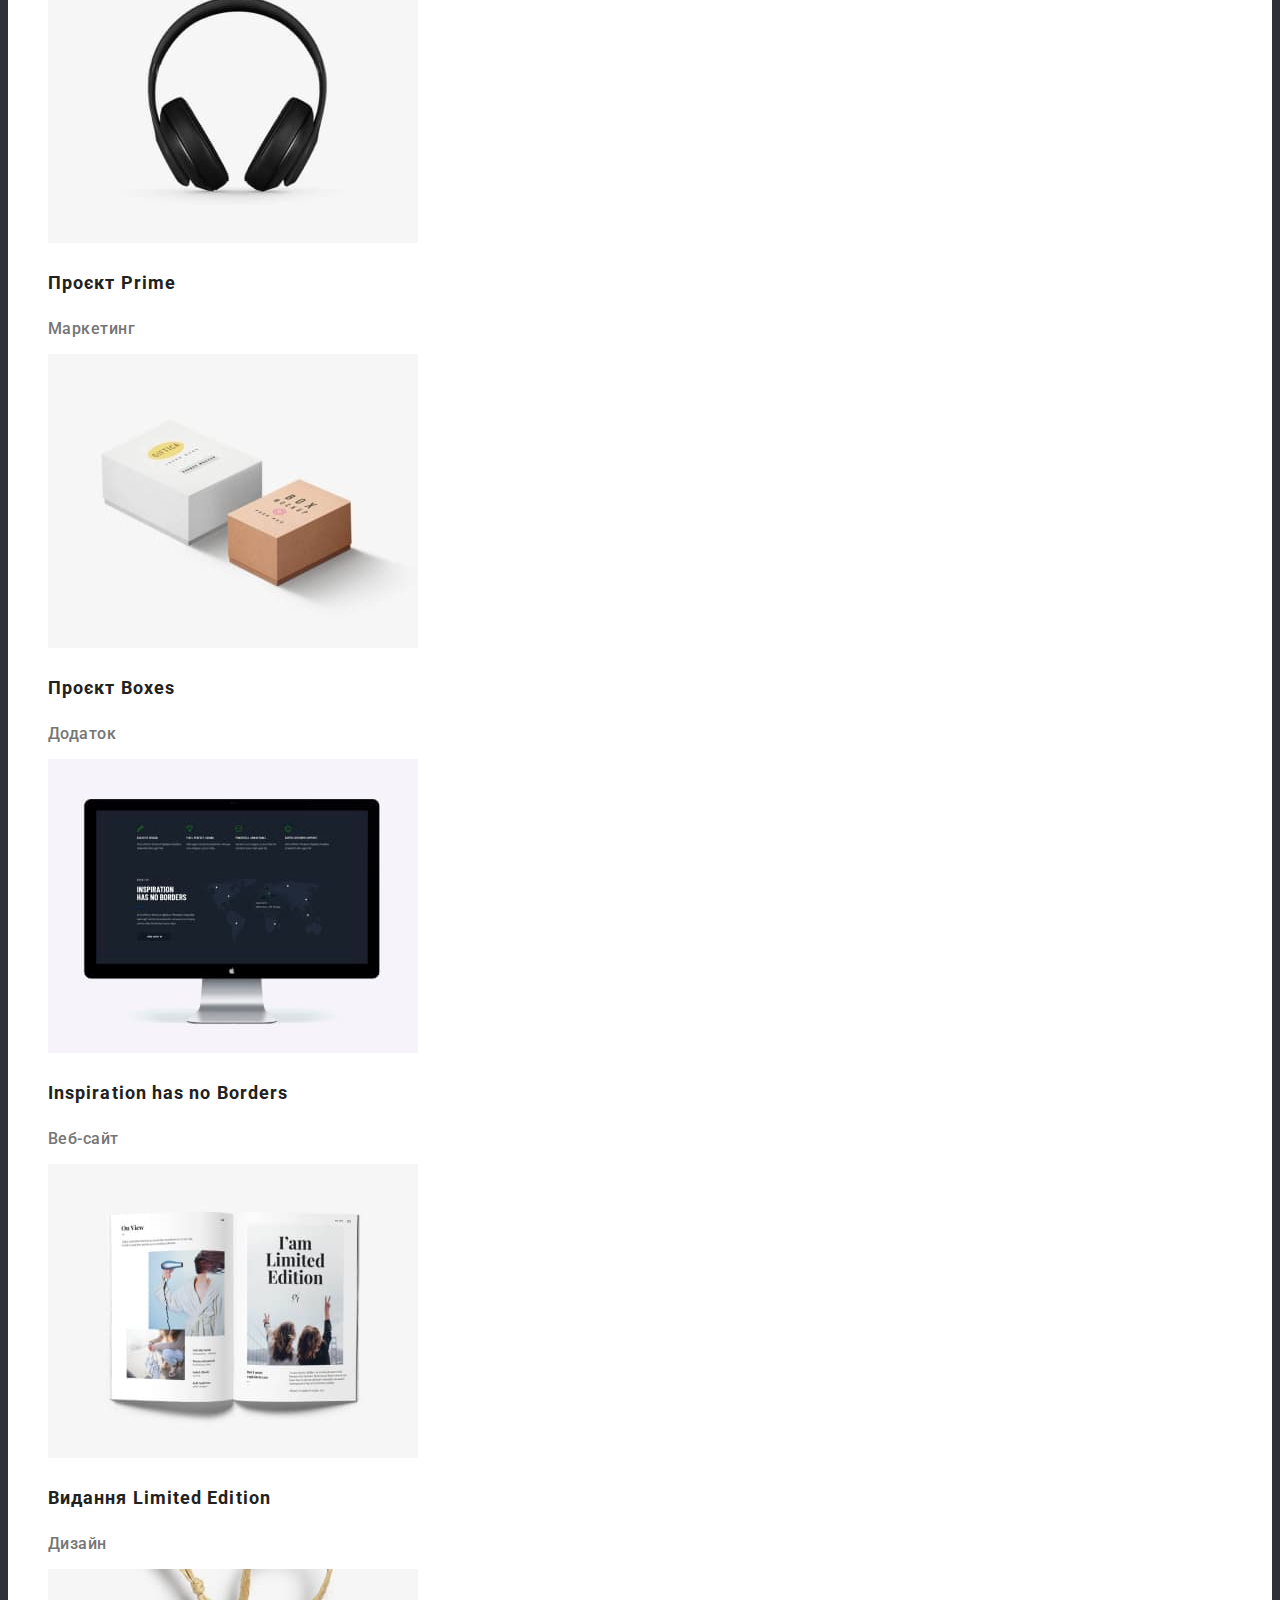
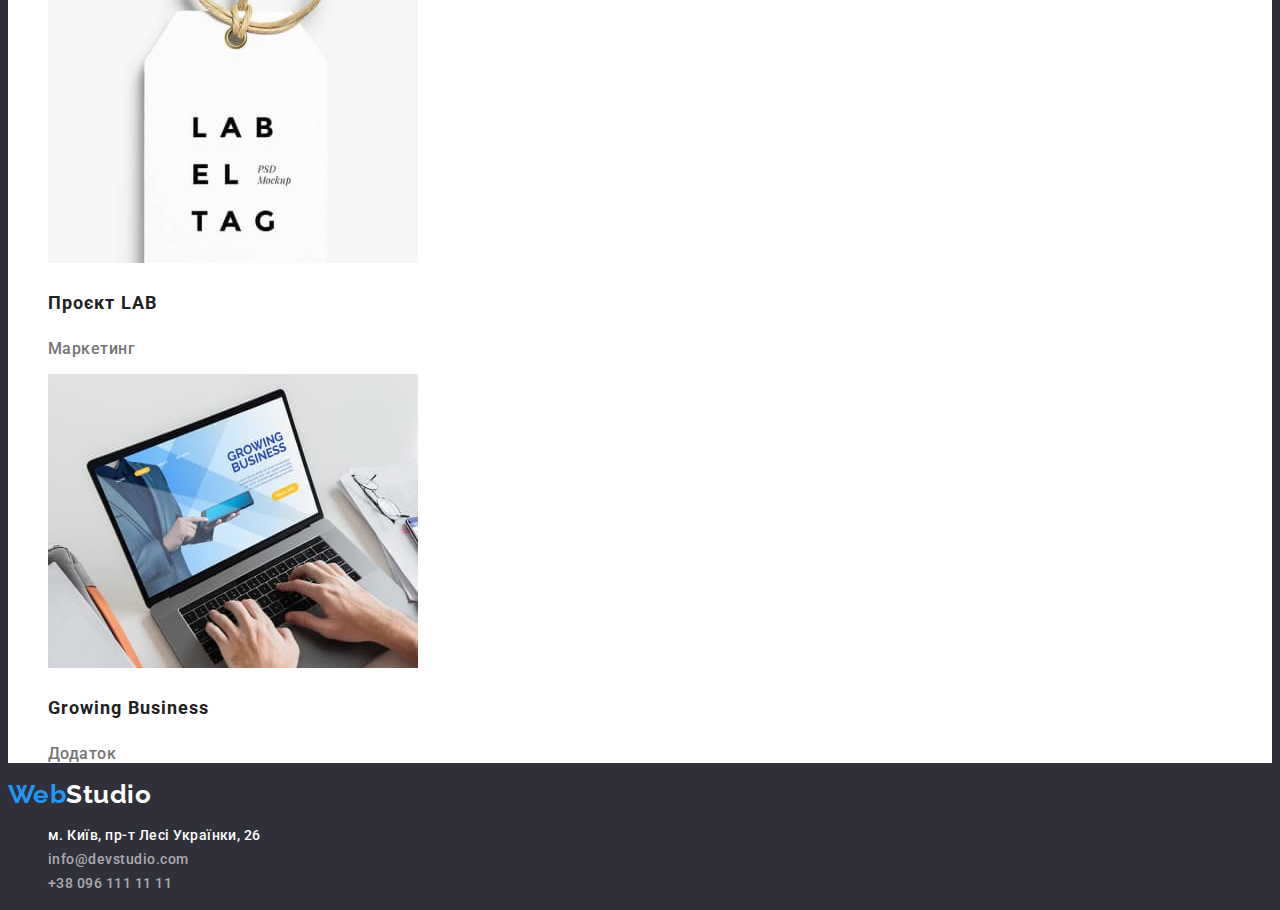
==== commit 82bb0956: "ДЗ 2" ====
--- a/portfolio.html
+++ b/portfolio.html
@@ -19,7 +19,7 @@
 				</a>
 				<ul class="site-nav list">
 					<li><a href="./index.html" class="studia links" >Студія</a></li>
-					<li><a href="./portfolio.html" class="portfolio links" >Портфоліо</a></li>
+					<li><a href="./portfolio.html" class="portfolio links current" >Портфоліо</a></li>
 					<li><a href="" class="contacts links" >Контакти</a></li>
 				</ul>
 			</nav>
--- a/css/styles.css
+++ b/css/styles.css
@@ -1,6 +1,19 @@
 :root{
-	--main-txt-font-family: Roboto, sans-sefir;
-
+	--main-bgc: #2F303A;
+	--main-color: #757575; 
+	--main-color-accent: #212121;
+	--main-bgc-comand: #F5F4FA;
+	--main-color-hero: #2F303A;
+	--main-color-blue: #2196F3;
+	--main-color-white: #FFFFFF;
+	--main-color-black: #000000;
+}
+body {
+	background-color: var(--main-bgc);
+	color: var(--main-color);
+	font-family: Roboto, sans-sefir;
+	letter-spacing: 0.03em;
+	font-weight: 500;
 }
 .links{
 	text-decoration: none;
@@ -8,98 +21,155 @@
 .list {
 	list-style: none;
 }
-body {
-	background-color: #f5f5f5;
-	color: #757575;
-	font-family: var(--main-txt-font-family);
-}
-
+
+/* Logo */
 .logo {
-	color: #2196F3;
-	font-family: 'Raleway';
-	font-weight: 700;
-	font-size: 26px;
-	line-height: 1.19;
-	letter-spacing: 0.03em;
+	color: var(--main-color-blue);
+	font-size: 14px;
+	line-height: 1.14;
 }
 .logo-head{
-	color: #000000;
-}
+	color: var(--main-color-black);
+}
+
 /* Header */
 .header{
-	background-color: #FFFFFF;
-}
-.site-nav .link {
-	color: #212121;
+	background-color: var(--main-color-white);
+}
+.site-nav {
+	color: var(--main-color-accent);
+	font-family: 'Roboto';
+	font-style: normal;
+	font-size: 14px;
+	line-height: 1.14;
+	letter-spacing: 0.02em;
 }
 .contacts .mail,
 .contacts .tel{
-	color: #757575;
+	color: var(--main-color);
+	font-size: 14px;
+	line-height: 16px;
+	letter-spacing: 0.02em;
 }
 .site-nav .links:hover,
 .site-nav .links:focus,
 .contacts .links:hover,
 .contacts .links:focus{
-	color: #2196F3;
+	color: var(--main-color-blue);
+}
+.site-nav .current{
+	color: var(--main-color-blue);
 }
 
 /* Hero */
+
 .hero{
-	color: #FFFFFF;
-	background-color: #2F303A;
+	background-color: var(--main-color-hero);
+}
+.hero-title{
+	color: var(--main-color-white);
+	background-color: var(--main-bgc);
+	font-weight: 900;
+	font-size: 44px;
+	line-height: 1.36;
+	text-align: center;
+	letter-spacing: 0.06em;
+	text-transform: uppercase;
 }
 .hero-bt{
-	background-color: #2196F3;
-	color: #FFFFFF;
+	background-color: var(--main-color-blue);
+	color: var(--main-color-white);
 	cursor: pointer;
 	font-family: inherit;
-}
-
-
+	font-weight: 700;
+	font-size: 16px;
+	line-height: 1.88;
+	display: flex;
+	align-items: center;
+	text-align: center;
+	letter-spacing: 0.06em;
+}
 
 /* Особливості */
-.list-feature-title{
-	color: #212121;
-}
+.feature{
+	background-color: var(--main-color-white);
+}
+.feature-list-title{
+	color: var(--main-color-accent);
+	font-weight: 700;
+	font-size: 14px;
+	line-height: 1.14;
+	letter-spacing: 0.03em;
+	text-transform: uppercase;
+}
+.feature p{
+	font-size: 14px;
+	line-height: 1.71;
+}
+
 /* Діяльність */
-
+.activity{
+	background-color: var(--main-color-white);
+}
 .activity-title{
-	color: #212121;
+	color: var(--main-color-accent);
+	font-weight: 700;
+	font-size: 36px;
+	line-height: 42px;
+	text-align: center;
 }
 
 /* Наша команда */
 
-.team-title{
-	color: #212121
-}
 .team {
-	background-color: #F5F4FA;
+	background-color: var(--main-bgc-comand);
 }
 .team-list h3{
-	color: #212121;
+	color: var(--main-color-accent);
+	font-size: 16px;
+	line-height: 1.19;
+	text-align: center;
+}
+.team-list p{
+	font-size: 16px;
+	line-height: 1.19;
+	text-align: center;
+}
+.team-title
+{
+	color: var(--main-color-accent);
+	font-weight: 700;
+	font-size: 36px;
+	line-height: 1.67;
+	text-align: center;
 }
 
 /* Footer */
 .footer {
-	background-color: #2F303A;
+	background-color: var(--main-bgc);
 }
 .footer-logo{
-	color: #2196F3;
+	color: var(--main-color-blue);
 	font-family: 'Raleway';
 	font-weight: 700;
 	font-size: 26px;
 	line-height: 1.19;
-	letter-spacing: 0.03em;
 }
 .footer-logo-head{
-	color: #FFFFFF;
+	color: var(--main-color-white);
 }
 .footer-address{
-	color: #FFFFFF;
+	color: var(--main-color-white);
+	font-style: normal;
+	font-size: 14px;
+	line-height: 1.71;
 }
 .footer-address-mail,
 .footer-address-tel{
-	color: rgba(255, 255, 255, 0.6);;
+	color: rgba(255, 255, 255, 0.6);
+	font-style: normal;
+	font-size: 14px;
+	line-height: 1.71;
 }
 .footer-address:hover,
 .footer-address:focus,
@@ -107,27 +177,47 @@
 .footer-address-mail:hover,
 .footer-address-tel:hover,
 .footer-address-tel:focus{
-	color: #2196F3;
-}
+	color: var(--main-color-blue);
+}
+
+
 
 /* ПОРТФОЛІО */
 .main{
-	background-color: #FFFFFF;
-	color: #757575;
-}
+	background-color: var(--main-color-white);
+	color: var(--main-color);
+}
+
 /* Main */
 
+.site-nav .current{
+	color: var(--main-color-blue);
+}
+
 .main-list-item{
-	background-color: #F5F4FA;
-	color: #212121;
+	background-color: var(--main-bgc-comand);
+	color: var(--main-color-accent);
 	cursor: pointer;
 	font-family: inherit;
+	font-size: 16px;
+	line-height: 1.62;
+	text-align: center;
 }
 .main-list-item:hover,
 .main-list-item:focus{
-	background-color: #2196F3;
-	color: #FFFFFF;
+	background-color: var(--main-color-blue);
+	color: var(--main-color-white);
 }
 .list-works-item h3{
-color: #212121;
+color: var(--main-color-accent);
+font-weight: 700;
+font-size: 18px;
+line-height: 2;
+letter-spacing: 0.06em;
+}
+
+.list-worka-item p{
+font-size: 16px;
+line-height: 1.88;
+letter-spacing: 0.03em;
 }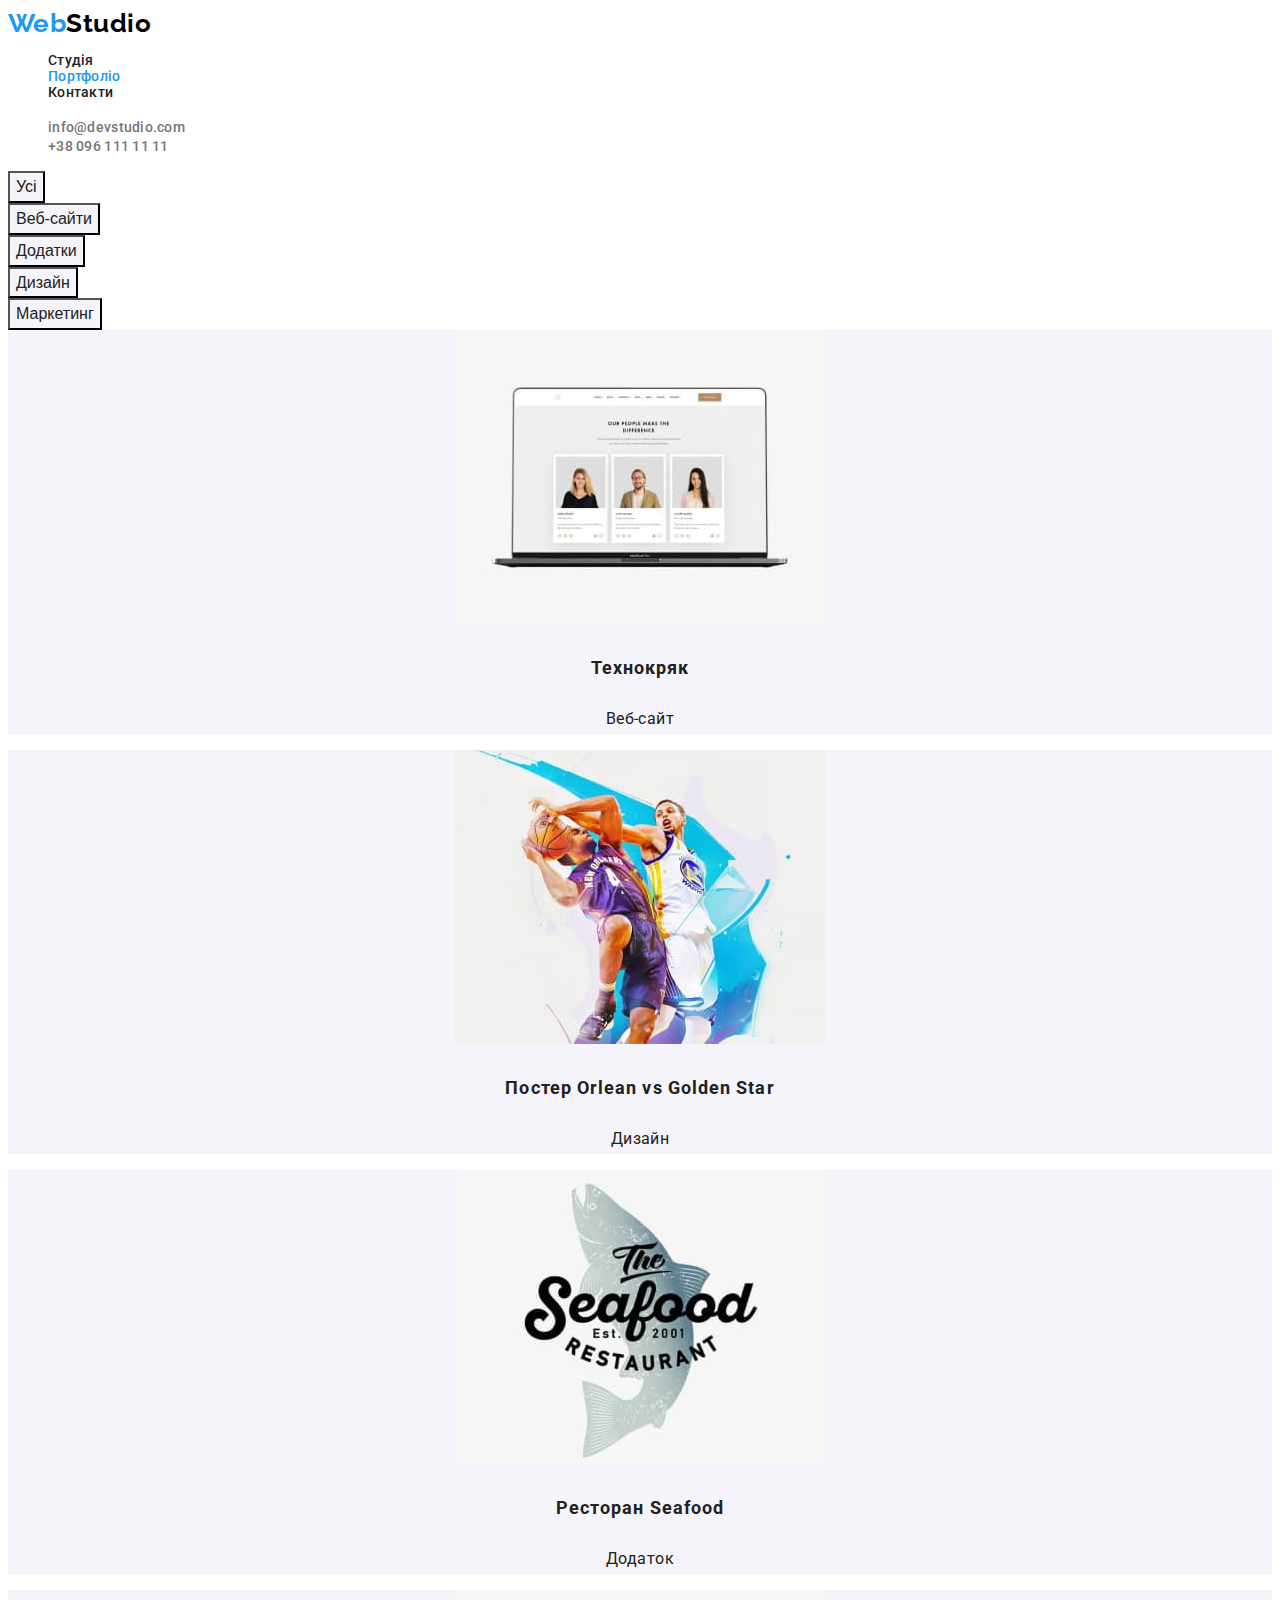
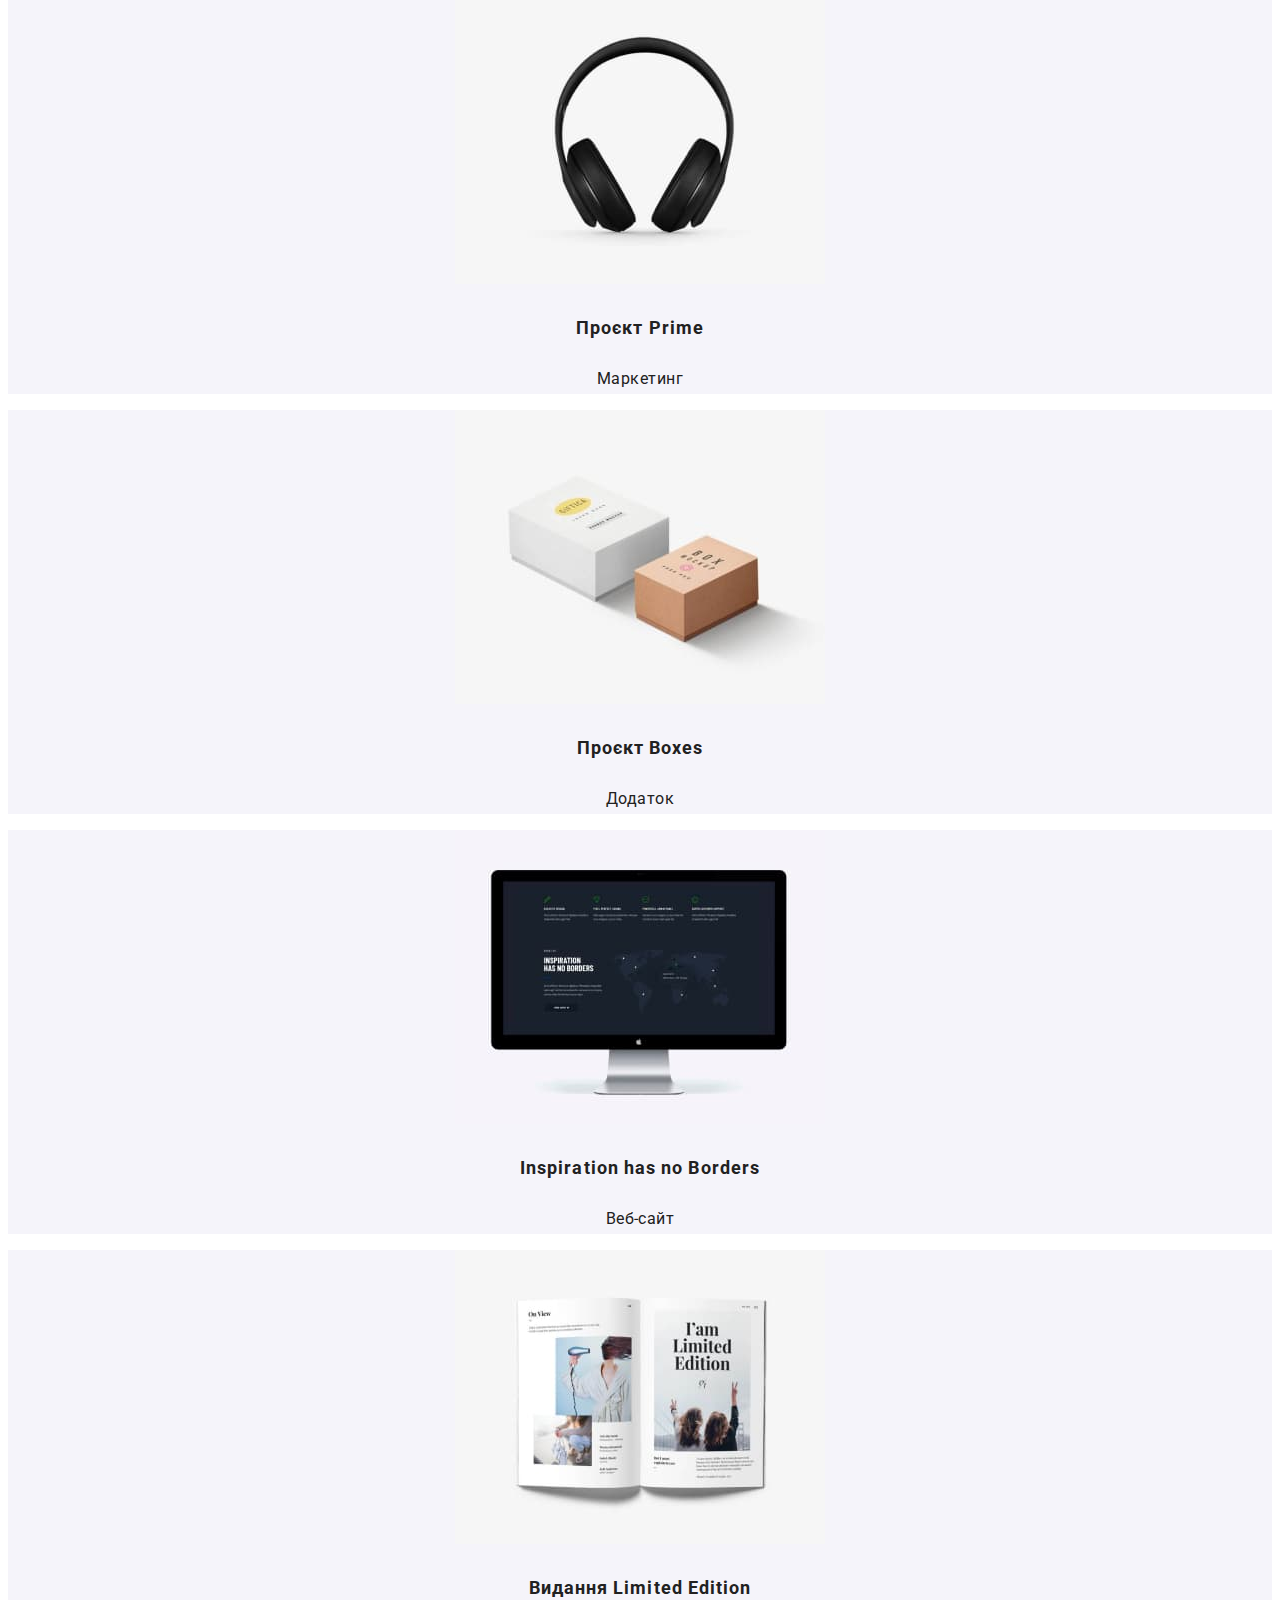
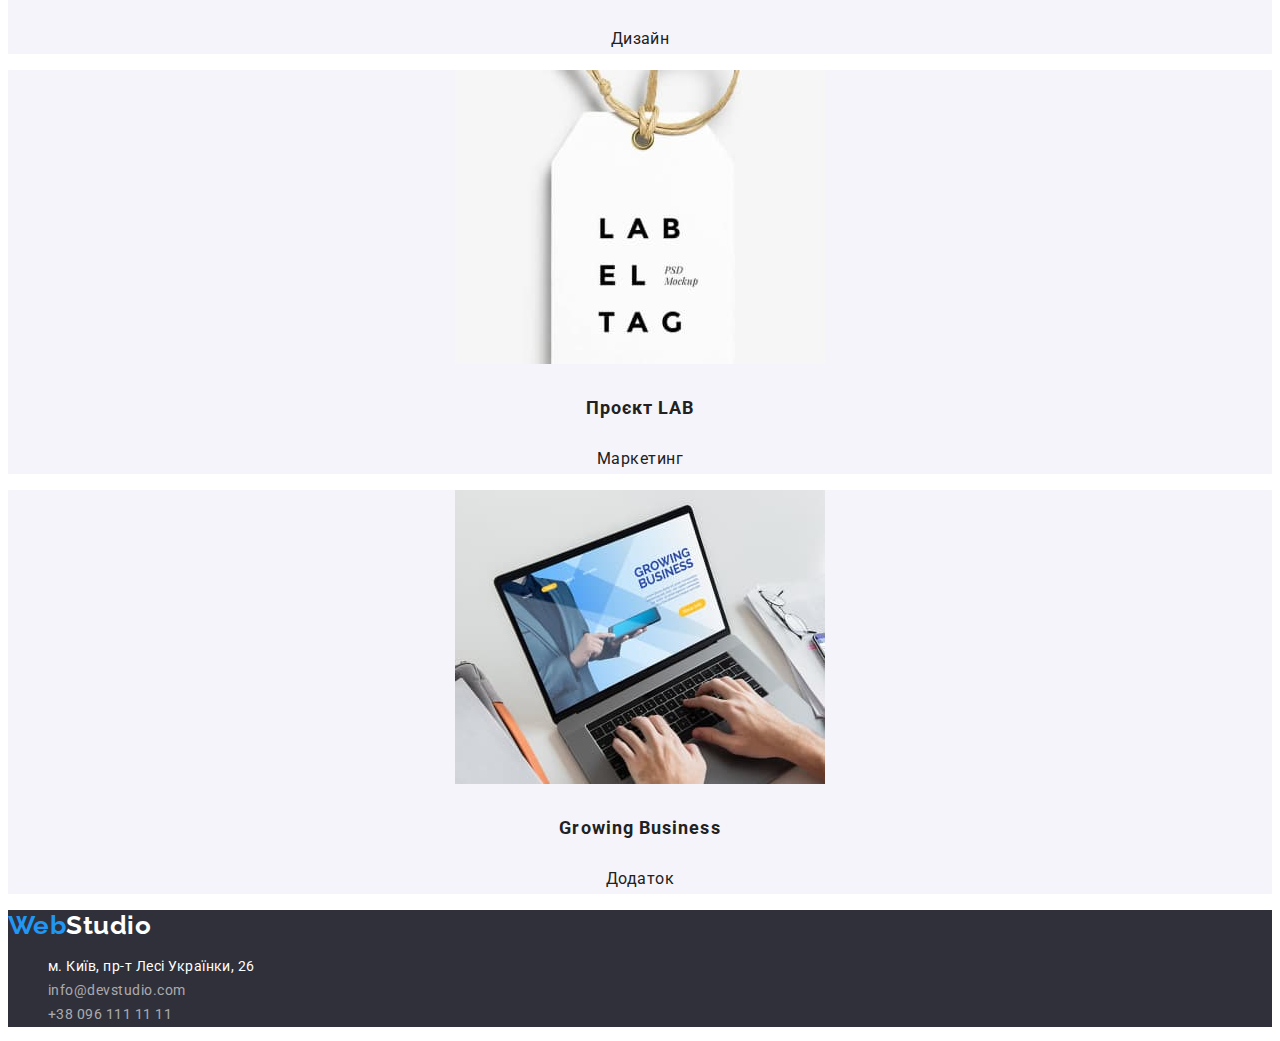
==== commit 266f4214: "Виправлена ДЗ 2" ====
--- a/portfolio.html
+++ b/portfolio.html
@@ -18,19 +18,20 @@
 					Web<span class="logo-head">Studio</span>
 				</a>
 				<ul class="site-nav list">
-					<li><a href="./index.html" class="studia links" >Студія</a></li>
-					<li><a href="./portfolio.html" class="portfolio links current" >Портфоліо</a></li>
-					<li><a href="" class="contacts links" >Контакти</a></li>
+					<li><a href="./index.html" class="site-nav links" >Студія</a></li>
+					<li><a href="./portfolio.html" class="site-nav links current" >Портфоліо</a></li>
+					<li><a href="" class="site-nav links" >Контакти</a></li>
 				</ul>
 			</nav>
 			<ul class="contacts list">
-				<li><a href="mailto:info@devstudio.com" class="mail links">info@devstudio.com</a></li>
-				<li><a href="tel:+380961111111" class="tel links">+38 096 111 11 11</a></li>
+				<li><a href="mailto:info@devstudio.com" class="contacts-link links">info@devstudio.com</a></li>
+				<li><a href="tel:+380961111111" class="contacts-link links">+38 096 111 11 11</a></li>
 			</ul>
 		</header>
 		<!-- Портфоліо -->
 		<main class="main">
-			<ul class="main-list list">
+			<section class="main-list list">
+				<h1 hidden>Фільтри</h1>
 				<li>
 					<button class="main-list-item" type="button">Усі</button>
 				</li>
@@ -46,78 +47,76 @@
 				<li>
 					<button class="main-list-item" type="button">Маркетинг</button>
 				</li>
-			</ul>
-			<section>
-				<ul class="list-works list">
-					<li class="list-works-item">
+				<!-- Роботи компанії -->
+					<li class="galery">
 						<img src="./images/portfolio/img-1.jpg" alt="Лептоп" width="370" height="294" />
-						<h3>Технокряк</h3>
-						<p>Веб-сайт</p>
+						<h3 class="galery-title">Технокряк</h3>
+						<p class="galary-text">Веб-сайт</p>
 					</li>
-					<li class="list-works-item">
+					<li class="galery">
 						<img src="./images/portfolio/img-2.jpg" alt="Турнір з баскетболу" width="370" height="294" />
-						<h3>
+						<h3 class="galery-title">
 							Постер
 							<span lang="en">Orlean vs Golden Star</span>
 						</h3>
-						<p>Дизайн</p>
+						<p class="galary-text">Дизайн</p>
 					</li>
-					<li class="list-works-item">
+					<li class="galery">
 						<img src="./images/portfolio/img-3.jpg" alt="Риба" width="370" height="294" />
-						<h3>
+						<h3 class="galery-title">
 							Ресторан
 							<span lang="en">Seafood</span>
 						</h3>
-						<p>Додаток</p>
+						<p class="galary-text">Додаток</p>
 					</li>
-					<li class="list-works-item">
+					<li class="galery">
 						<img src="./images/portfolio/img-4.jpg" alt="Навушники" width="370" height="294" />
-						<h3>
+						<h3 class="galery-title">
 							Проєкт
 							<span lang="en">Prime</span>
 						</h3>
-						<p>Маркетинг</p>
+						<p class="galary-text">Маркетинг</p>
 					</li>
-					<li class="list-works-item">
+					<li class="galery">
 						<img src="./images/portfolio/img-5.jpg" alt="Дві коробки" width="370" height="294" />
-						<h3>
+						<h3 class="galery-title">
 							Проєкт
 							<span lang="en">Boxes</span>
 						</h3>
-						<p>Додаток</p>
+						<p class="galary-text">Додаток</p>
 					</li>
-					<li class="list-works-item">
+					<li class="galery">
 						<img src="./images/portfolio/img-6.jpg" alt="Монітор" width="370" height="294" />
-						<h3 lang="en">Inspiration has no Borders</h3>
-						<p>Веб-сайт</p>
+						<h3 class="galery-title" lang="en">Inspiration has no Borders</h3>
+						<p class="galary-text">Веб-сайт</p>
 					</li>
-					<li class="list-works-item">
+					<li class="galery">
 						<img src="./images/portfolio/img-7.jpg" alt="Книга" width="370" height="294" />
-						<h3>
+						<h3 class="galery-title">
 							Видання
 							<span lang="en">Limited Edition</span>
 						</h3>
-						<p>Дизайн</p>
+						<p class="galary-text">Дизайн</p>
 					</li>
-					<li class="list-works-item">
+					<li class="galery">
 						<img src="./images/portfolio/img-8.jpg" alt="Бірка" width="370" height="294" />
-						<h3>
+						<h3 class="galery-title">
 							Проєкт
 							<span lang="en">LAB</span>
 						</h3>
-						<p>Маркетинг</p>
+						<p class="galary-text">Маркетинг</p>
 					</li>
-					<li class="list-works-item">
+					<li class="galery">
 						<img
 							src="./images/portfolio/img-9.jpg"
 							alt="Робочий стіл з ноутбуком і особистими речами"
 							width="370"
 							height="294"
 						/>
-						<h3 lang="en">Growing Business</h3>
-						<p>Додаток</p>
+						<h3 class="galery-title" lang="en">Growing Business</h3>
+						<p class="galary-text">Додаток</p>
 					</li>
-				</ul>
+				<!-- </ul> -->
 			</section>
 		</main>
 		<!--Контакти-->
@@ -133,9 +132,9 @@
 						</a>
 					</li>
 					<li>
-						<a class="footer-address-mail links" href="mailto:info@devstudio.com">info@devstudio.com</a>
+						<a class="footer-contacts links" href="mailto:info@devstudio.com">info@devstudio.com</a>
 					</li>
-					<li><a class="footer-address-tel links" href="tel:+380961111111">+38 096 111 11 11</a></li>
+					<li><a class="footer-contacts links" href="tel:+380961111111">+38 096 111 11 11</a></li>
 				</ul>
 			</address>
 		</footer>
--- a/css/styles.css
+++ b/css/styles.css
@@ -9,11 +9,10 @@
 	--main-color-black: #000000;
 }
 body {
-	background-color: var(--main-bgc);
+	background-color: var(--main-color-white);
 	color: var(--main-color);
-	font-family: Roboto, sans-sefir;
+	font-family: Roboto, sans-serif;
 	letter-spacing: 0.03em;
-	font-weight: 500;
 }
 .links{
 	text-decoration: none;
@@ -25,8 +24,10 @@
 /* Logo */
 .logo {
 	color: var(--main-color-blue);
-	font-size: 14px;
-	line-height: 1.14;
+	font-family: 'Raleway';
+	font-weight: 700;
+	font-size: 26px;
+	line-height: 1.19;
 }
 .logo-head{
 	color: var(--main-color-black);
@@ -38,23 +39,24 @@
 }
 .site-nav {
 	color: var(--main-color-accent);
-	font-family: 'Roboto';
-	font-style: normal;
+	font-weight: 500;
 	font-size: 14px;
 	line-height: 1.14;
 	letter-spacing: 0.02em;
 }
-.contacts .mail,
-.contacts .tel{
+.contacts-link {
 	color: var(--main-color);
-	font-size: 14px;
-	line-height: 16px;
+	font-weight: 500;
+	font-size: 14px;
+	line-height: 1.14;
 	letter-spacing: 0.02em;
 }
-.site-nav .links:hover,
-.site-nav .links:focus,
-.contacts .links:hover,
-.contacts .links:focus{
+.contacts-link:hover,
+.contacts-link:focus{
+	color: var(--main-color-blue);
+}
+.site-nav:hover,
+.site-nav:focus{
 	color: var(--main-color-blue);
 }
 .site-nav .current{
@@ -91,10 +93,8 @@
 }
 
 /* Особливості */
-.feature{
-	background-color: var(--main-color-white);
-}
-.feature-list-title{
+
+.feature-title{
 	color: var(--main-color-accent);
 	font-weight: 700;
 	font-size: 14px;
@@ -102,7 +102,7 @@
 	letter-spacing: 0.03em;
 	text-transform: uppercase;
 }
-.feature p{
+.feature-text{
 	font-size: 14px;
 	line-height: 1.71;
 }
@@ -124,13 +124,15 @@
 .team {
 	background-color: var(--main-bgc-comand);
 }
-.team-list h3{
-	color: var(--main-color-accent);
-	font-size: 16px;
-	line-height: 1.19;
-	text-align: center;
-}
-.team-list p{
+.team-person{
+	color: var(--main-color-accent);
+	font-weight: 500;
+	font-size: 16px;
+	line-height: 1.19;
+	text-align: center;
+	
+}
+.team-text{
 	font-size: 16px;
 	line-height: 1.19;
 	text-align: center;
@@ -164,8 +166,7 @@
 	font-size: 14px;
 	line-height: 1.71;
 }
-.footer-address-mail,
-.footer-address-tel{
+.footer-contacts{
 	color: rgba(255, 255, 255, 0.6);
 	font-style: normal;
 	font-size: 14px;
@@ -173,10 +174,8 @@
 }
 .footer-address:hover,
 .footer-address:focus,
-.footer-address-mail:focus,
-.footer-address-mail:hover,
-.footer-address-tel:hover,
-.footer-address-tel:focus{
+.footer-contacts:focus,
+.footer-contacts:hover,{
 	color: var(--main-color-blue);
 }
 
@@ -190,25 +189,30 @@
 
 /* Main */
 
-.site-nav .current{
-	color: var(--main-color-blue);
-}
 
 .main-list-item{
+	color: var(--main-color-accent);
 	background-color: var(--main-bgc-comand);
-	color: var(--main-color-accent);
+	font-weight: 500;
+	font-size: 16px;
+	line-height: 1.62;
+	text-align: center;
 	cursor: pointer;
-	font-family: inherit;
-	font-size: 16px;
-	line-height: 1.62;
-	text-align: center;
 }
 .main-list-item:hover,
 .main-list-item:focus{
 	background-color: var(--main-color-blue);
 	color: var(--main-color-white);
 }
-.list-works-item h3{
+.galery{
+	background-color: var(--main-bgc-comand);
+	color: var(--main-color-accent);
+	font-family: inherit;
+	font-size: 16px;
+	line-height: 1.62;
+	text-align: center;
+}
+.galery-title{
 color: var(--main-color-accent);
 font-weight: 700;
 font-size: 18px;
@@ -216,8 +220,7 @@
 letter-spacing: 0.06em;
 }
 
-.list-worka-item p{
+.galary-text{
 font-size: 16px;
 line-height: 1.88;
-letter-spacing: 0.03em;
 }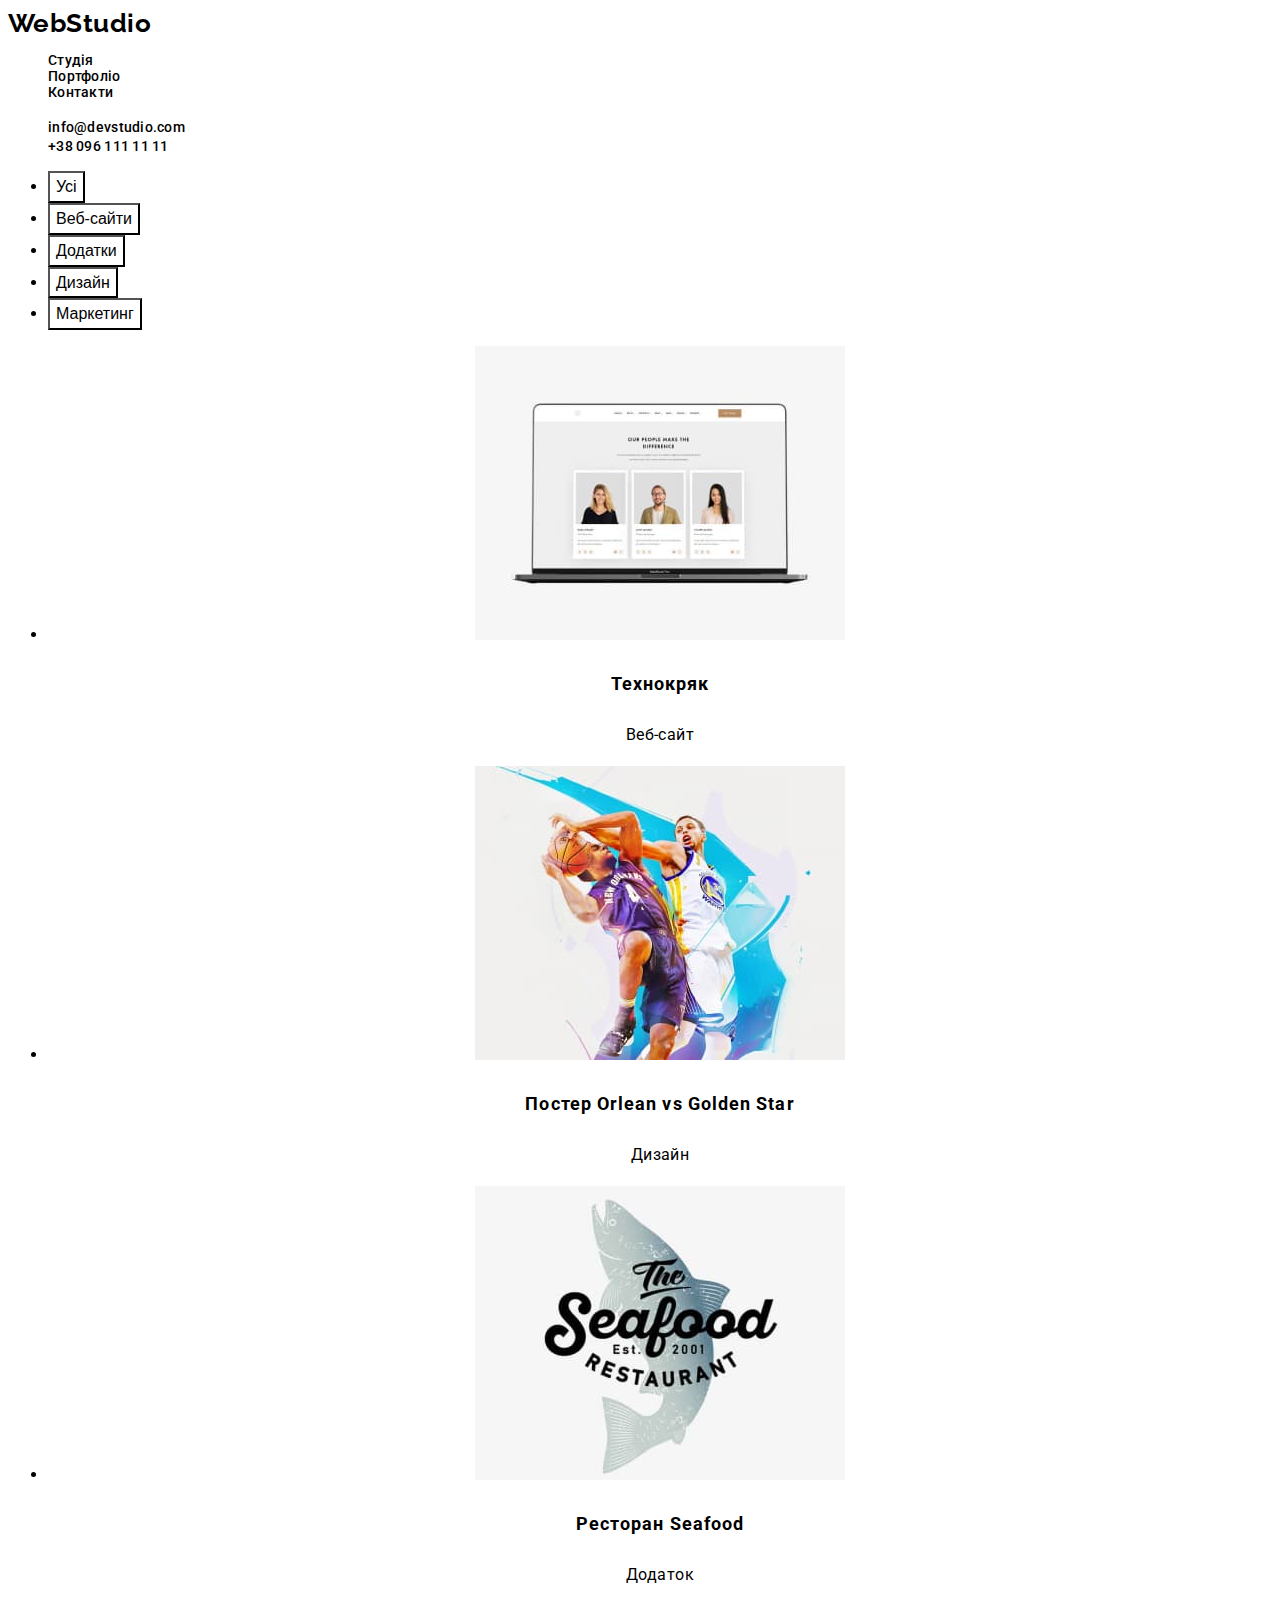
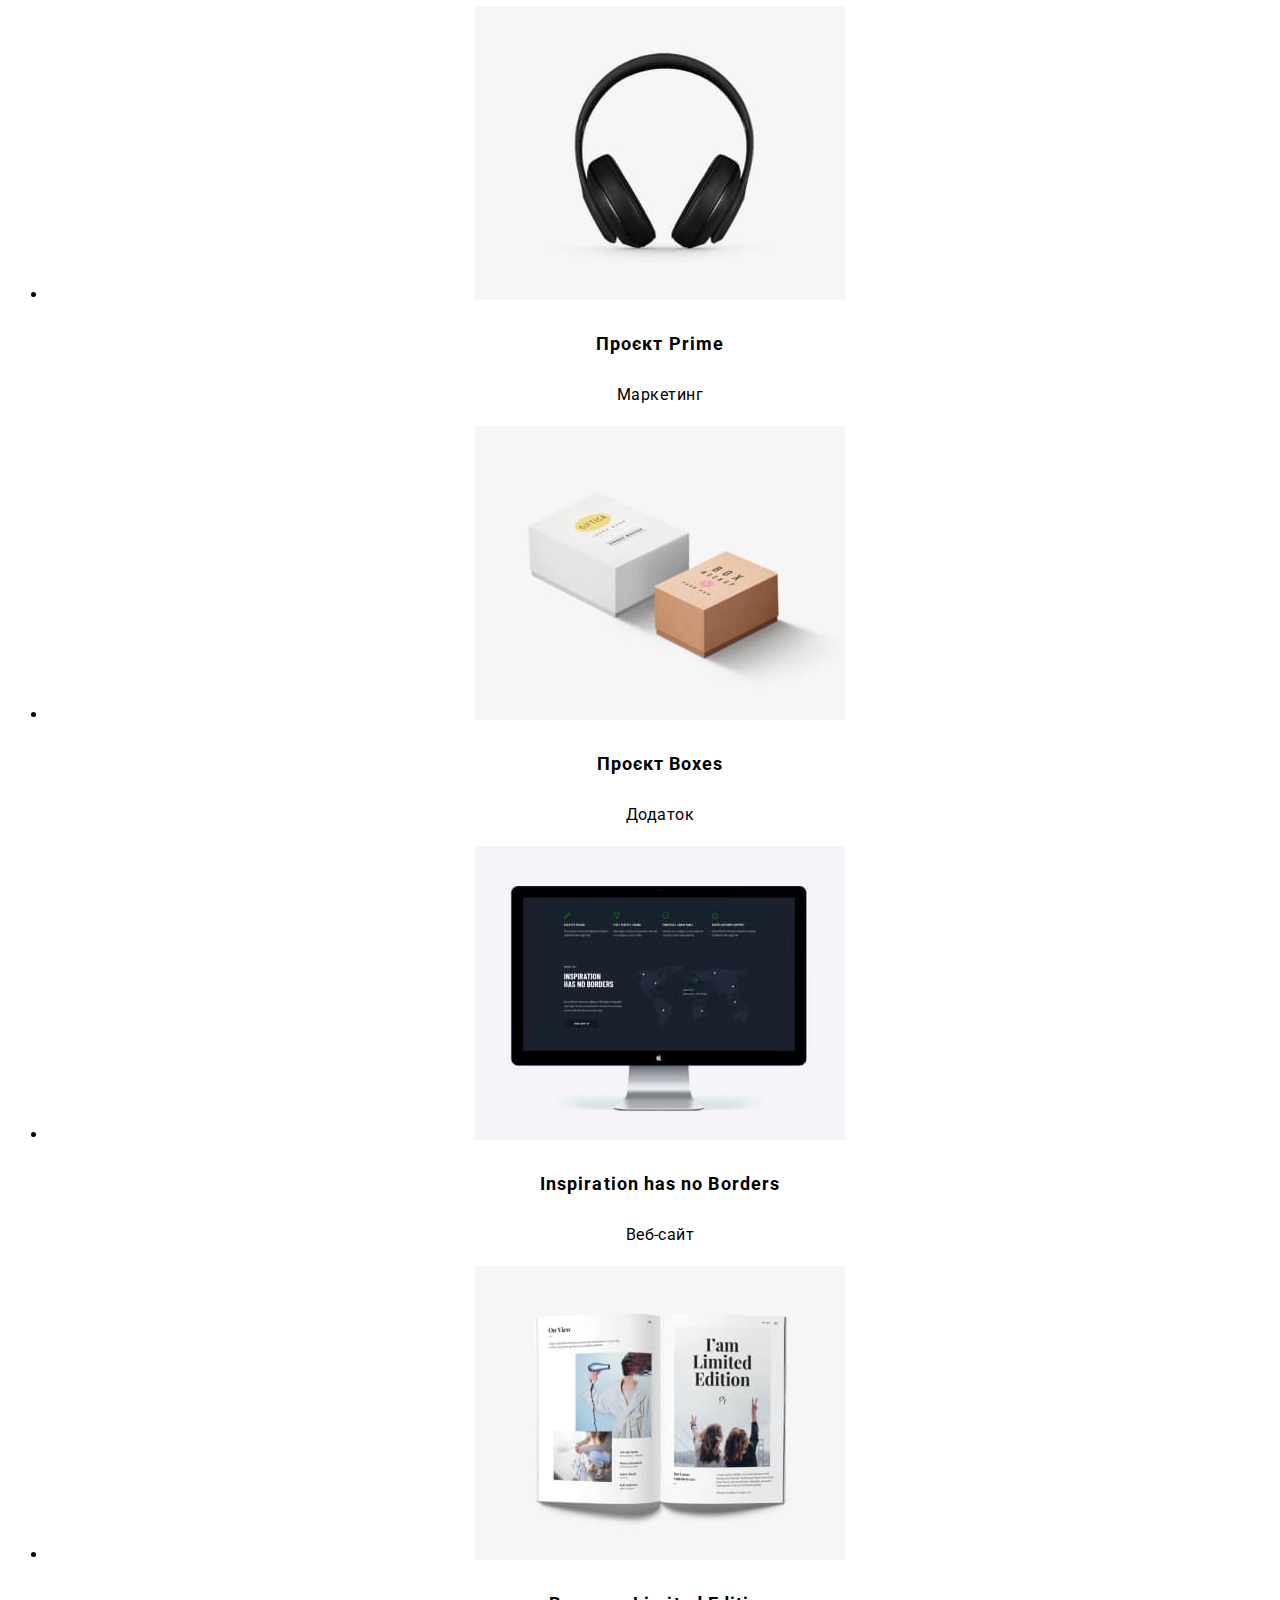
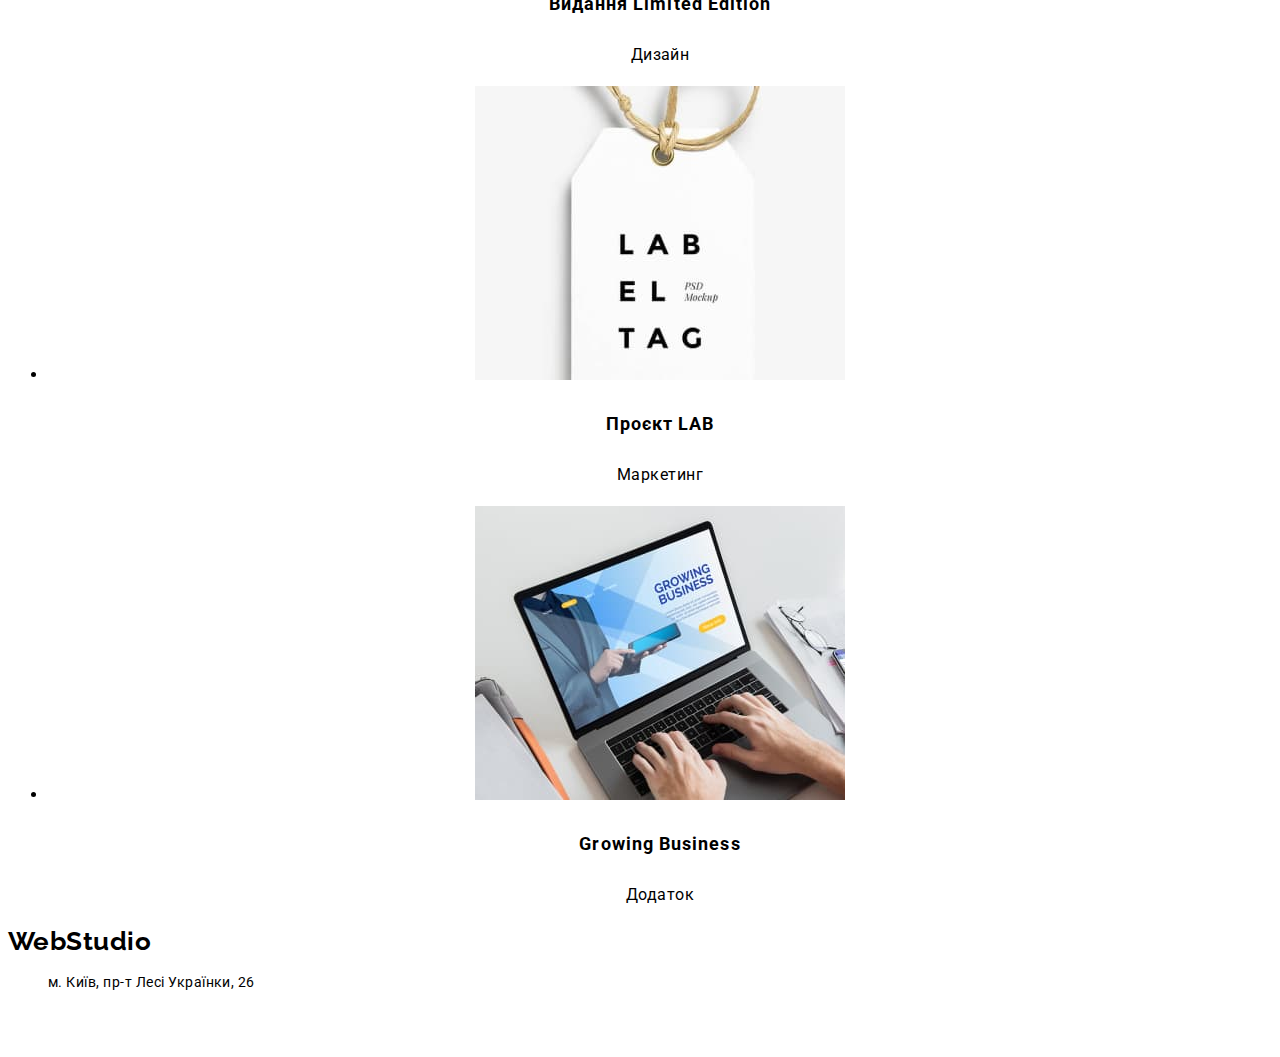
==== commit bb7e94e8: "Контроль через валідатор" ====
--- a/portfolio.html
+++ b/portfolio.html
@@ -1,142 +1,161 @@
 <!DOCTYPE html>
 <html lang="uk">
-	<head>
-		<meta charset="UTF-8" />
-		<meta http-equiv="X-UA-Compatible" content="IE=edge" />
-		<meta name="viewport" content="width=device-width, initial-scale=1.0" />
-		<title>Портфоліо</title>
-		<link rel="preconnect" href="https://fonts.googleapis.com">
-		<link rel="preconnect" href="https://fonts.gstatic.com" crossorigin>
-		<link href="https://fonts.googleapis.com/css2?family=Raleway:wght@700&family=Roboto:wght@400;500;700;900&display=swap" rel="stylesheet">
-		<link rel="stylesheet" href="./css/styles.css" />
-	</head>
-	<body>
-		<!--Навігація-->
-		<header class="header">
-			<nav>
-				<a lang="en" href="./index.html" class="logo links">
-					Web<span class="logo-head">Studio</span>
-				</a>
-				<ul class="site-nav list">
-					<li><a href="./index.html" class="site-nav links" >Студія</a></li>
-					<li><a href="./portfolio.html" class="site-nav links current" >Портфоліо</a></li>
-					<li><a href="" class="site-nav links" >Контакти</a></li>
-				</ul>
-			</nav>
-			<ul class="contacts list">
-				<li><a href="mailto:info@devstudio.com" class="contacts-link links">info@devstudio.com</a></li>
-				<li><a href="tel:+380961111111" class="contacts-link links">+38 096 111 11 11</a></li>
-			</ul>
-		</header>
-		<!-- Портфоліо -->
-		<main class="main">
-			<section class="main-list list">
-				<h1 hidden>Фільтри</h1>
-				<li>
-					<button class="main-list-item" type="button">Усі</button>
-				</li>
-				<li>
-					<button class="main-list-item" type="button">Веб-сайти</button>
-				</li>
-				<li>
-					<button class="main-list-item" type="button">Додатки</button>
-				</li>
-				<li>
-					<button class="main-list-item" type="button">Дизайн</button>
-				</li>
-				<li>
-					<button class="main-list-item" type="button">Маркетинг</button>
-				</li>
-				<!-- Роботи компанії -->
-					<li class="galery">
-						<img src="./images/portfolio/img-1.jpg" alt="Лептоп" width="370" height="294" />
-						<h3 class="galery-title">Технокряк</h3>
-						<p class="galary-text">Веб-сайт</p>
-					</li>
-					<li class="galery">
-						<img src="./images/portfolio/img-2.jpg" alt="Турнір з баскетболу" width="370" height="294" />
-						<h3 class="galery-title">
-							Постер
-							<span lang="en">Orlean vs Golden Star</span>
-						</h3>
-						<p class="galary-text">Дизайн</p>
-					</li>
-					<li class="galery">
-						<img src="./images/portfolio/img-3.jpg" alt="Риба" width="370" height="294" />
-						<h3 class="galery-title">
-							Ресторан
-							<span lang="en">Seafood</span>
-						</h3>
-						<p class="galary-text">Додаток</p>
-					</li>
-					<li class="galery">
-						<img src="./images/portfolio/img-4.jpg" alt="Навушники" width="370" height="294" />
-						<h3 class="galery-title">
-							Проєкт
-							<span lang="en">Prime</span>
-						</h3>
-						<p class="galary-text">Маркетинг</p>
-					</li>
-					<li class="galery">
-						<img src="./images/portfolio/img-5.jpg" alt="Дві коробки" width="370" height="294" />
-						<h3 class="galery-title">
-							Проєкт
-							<span lang="en">Boxes</span>
-						</h3>
-						<p class="galary-text">Додаток</p>
-					</li>
-					<li class="galery">
-						<img src="./images/portfolio/img-6.jpg" alt="Монітор" width="370" height="294" />
-						<h3 class="galery-title" lang="en">Inspiration has no Borders</h3>
-						<p class="galary-text">Веб-сайт</p>
-					</li>
-					<li class="galery">
-						<img src="./images/portfolio/img-7.jpg" alt="Книга" width="370" height="294" />
-						<h3 class="galery-title">
-							Видання
-							<span lang="en">Limited Edition</span>
-						</h3>
-						<p class="galary-text">Дизайн</p>
-					</li>
-					<li class="galery">
-						<img src="./images/portfolio/img-8.jpg" alt="Бірка" width="370" height="294" />
-						<h3 class="galery-title">
-							Проєкт
-							<span lang="en">LAB</span>
-						</h3>
-						<p class="galary-text">Маркетинг</p>
-					</li>
-					<li class="galery">
-						<img
-							src="./images/portfolio/img-9.jpg"
-							alt="Робочий стіл з ноутбуком і особистими речами"
-							width="370"
-							height="294"
-						/>
-						<h3 class="galery-title" lang="en">Growing Business</h3>
-						<p class="galary-text">Додаток</p>
-					</li>
-				<!-- </ul> -->
-			</section>
-		</main>
-		<!--Контакти-->
-		<footer class="footer">
-			<a lang="en" href="./index.html" class="footer-logo links">
-				Web<span class="footer-logo-head">Studio</span>
-			</a>
-			<address class="footer-address">
-				<ul class="footer-address-list list">
-					<li>
-						<a class="footer-address links" href="https://goo.gl/maps/r9tFH7AL2DJd7ua28" target="_blank" rel="noreferrer noopener">
-							м. Київ, пр-т Лесі Українки, 26
-						</a>
-					</li>
-					<li>
-						<a class="footer-contacts links" href="mailto:info@devstudio.com">info@devstudio.com</a>
-					</li>
-					<li><a class="footer-contacts links" href="tel:+380961111111">+38 096 111 11 11</a></li>
-				</ul>
-			</address>
-		</footer>
-	</body>
+  <head>
+    <meta charset="UTF-8" />
+    <meta http-equiv="X-UA-Compatible" content="IE=edge" />
+    <meta name="viewport" content="width=device-width, initial-scale=1.0" />
+    <title>Портфоліо</title>
+    <link rel="preconnect" href="https://fonts.googleapis.com" />
+    <link rel="preconnect" href="https://fonts.gstatic.com" crossorigin />
+    <link
+      href="https://fonts.googleapis.com/css2?family=Raleway:wght@700&family=Roboto:wght@400;500;700;900&display=swap"
+      rel="stylesheet"
+    />
+    <link rel="stylesheet" href="./css/styles.css" />
+  </head>
+  <body>
+    <!--Навігація-->
+    <header class="header">
+      <nav>
+        <a lang="en" href="./index.html" class="logo links">
+          Web<span class="logo-head">Studio</span>
+        </a>
+        <ul class="site-nav list">
+          <li><a href="./index.html" class="site-nav links">Студія</a></li>
+          <li><a href="./portfolio.html" class="site-nav links current">Портфоліо</a></li>
+          <li><a href="" class="site-nav links">Контакти</a></li>
+        </ul>
+      </nav>
+      <ul class="contacts list">
+        <li>
+          <a href="mailto:info@devstudio.com" class="contacts-link links">info@devstudio.com</a>
+        </li>
+        <li><a href="tel:+380961111111" class="contacts-link links">+38 096 111 11 11</a></li>
+      </ul>
+    </header>
+    <!-- Портфоліо -->
+    <main class="main">
+      <section class="main-list list">
+        <h1 hidden>Фільтри</h1>
+        <!-- Список кнопок фільтра -->
+        <ul>
+          <li>
+            <button class="main-list-item" type="button">Усі</button>
+          </li>
+          <li>
+            <button class="main-list-item" type="button">Веб-сайти</button>
+          </li>
+          <li>
+            <button class="main-list-item" type="button">Додатки</button>
+          </li>
+          <li>
+            <button class="main-list-item" type="button">Дизайн</button>
+          </li>
+          <li>
+            <button class="main-list-item" type="button">Маркетинг</button>
+          </li>
+        </ul>
+        <!-- Роботи компанії -->
+        <ul>
+          <li class="galery">
+            <img src="./images/portfolio/img-1.jpg" alt="Лептоп" width="370" height="294" />
+            <h3 class="galery-title">Технокряк</h3>
+            <p class="galary-text">Веб-сайт</p>
+          </li>
+          <li class="galery">
+            <img
+              src="./images/portfolio/img-2.jpg"
+              alt="Турнір з баскетболу"
+              width="370"
+              height="294"
+            />
+            <h3 class="galery-title">
+              Постер
+              <span lang="en">Orlean vs Golden Star</span>
+            </h3>
+            <p class="galary-text">Дизайн</p>
+          </li>
+          <li class="galery">
+            <img src="./images/portfolio/img-3.jpg" alt="Риба" width="370" height="294" />
+            <h3 class="galery-title">
+              Ресторан
+              <span lang="en">Seafood</span>
+            </h3>
+            <p class="galary-text">Додаток</p>
+          </li>
+          <li class="galery">
+            <img src="./images/portfolio/img-4.jpg" alt="Навушники" width="370" height="294" />
+            <h3 class="galery-title">
+              Проєкт
+              <span lang="en">Prime</span>
+            </h3>
+            <p class="galary-text">Маркетинг</p>
+          </li>
+          <li class="galery">
+            <img src="./images/portfolio/img-5.jpg" alt="Дві коробки" width="370" height="294" />
+            <h3 class="galery-title">
+              Проєкт
+              <span lang="en">Boxes</span>
+            </h3>
+            <p class="galary-text">Додаток</p>
+          </li>
+          <li class="galery">
+            <img src="./images/portfolio/img-6.jpg" alt="Монітор" width="370" height="294" />
+            <h3 class="galery-title" lang="en">Inspiration has no Borders</h3>
+            <p class="galary-text">Веб-сайт</p>
+          </li>
+          <li class="galery">
+            <img src="./images/portfolio/img-7.jpg" alt="Книга" width="370" height="294" />
+            <h3 class="galery-title">
+              Видання
+              <span lang="en">Limited Edition</span>
+            </h3>
+            <p class="galary-text">Дизайн</p>
+          </li>
+          <li class="galery">
+            <img src="./images/portfolio/img-8.jpg" alt="Бірка" width="370" height="294" />
+            <h3 class="galery-title">
+              Проєкт
+              <span lang="en">LAB</span>
+            </h3>
+            <p class="galary-text">Маркетинг</p>
+          </li>
+          <li class="galery">
+            <img
+              src="./images/portfolio/img-9.jpg"
+              alt="Робочий стіл з ноутбуком і особистими речами"
+              width="370"
+              height="294"
+            />
+            <h3 class="galery-title" lang="en">Growing Business</h3>
+            <p class="galary-text">Додаток</p>
+          </li>
+        </ul>
+      </section>
+    </main>
+    <!--Контакти-->
+    <footer class="footer">
+      <a lang="en" href="./index.html" class="footer-logo links">
+        Web<span class="footer-logo-head">Studio</span>
+      </a>
+      <address class="footer-address">
+        <ul class="footer-address-list list">
+          <li>
+            <a
+              class="footer-address links"
+              href="https://goo.gl/maps/r9tFH7AL2DJd7ua28"
+              target="_blank"
+              rel="noreferrer noopener"
+            >
+              м. Київ, пр-т Лесі Українки, 26
+            </a>
+          </li>
+          <li>
+            <a class="footer-contacts links" href="mailto:info@devstudio.com">info@devstudio.com</a>
+          </li>
+          <li><a class="footer-contacts links" href="tel:+380961111111">+38 096 111 11 11</a></li>
+        </ul>
+      </address>
+    </footer>
+  </body>
 </html>
--- a/css/styles.css
+++ b/css/styles.css
@@ -1,4 +1,4 @@
-:root{
+root{
 	--main-bgc: #2F303A;
 	--main-color: #757575; 
 	--main-color-accent: #212121;
@@ -175,7 +175,7 @@
 .footer-address:hover,
 .footer-address:focus,
 .footer-contacts:focus,
-.footer-contacts:hover,{
+.footer-contacts:hover{
 	color: var(--main-color-blue);
 }
 
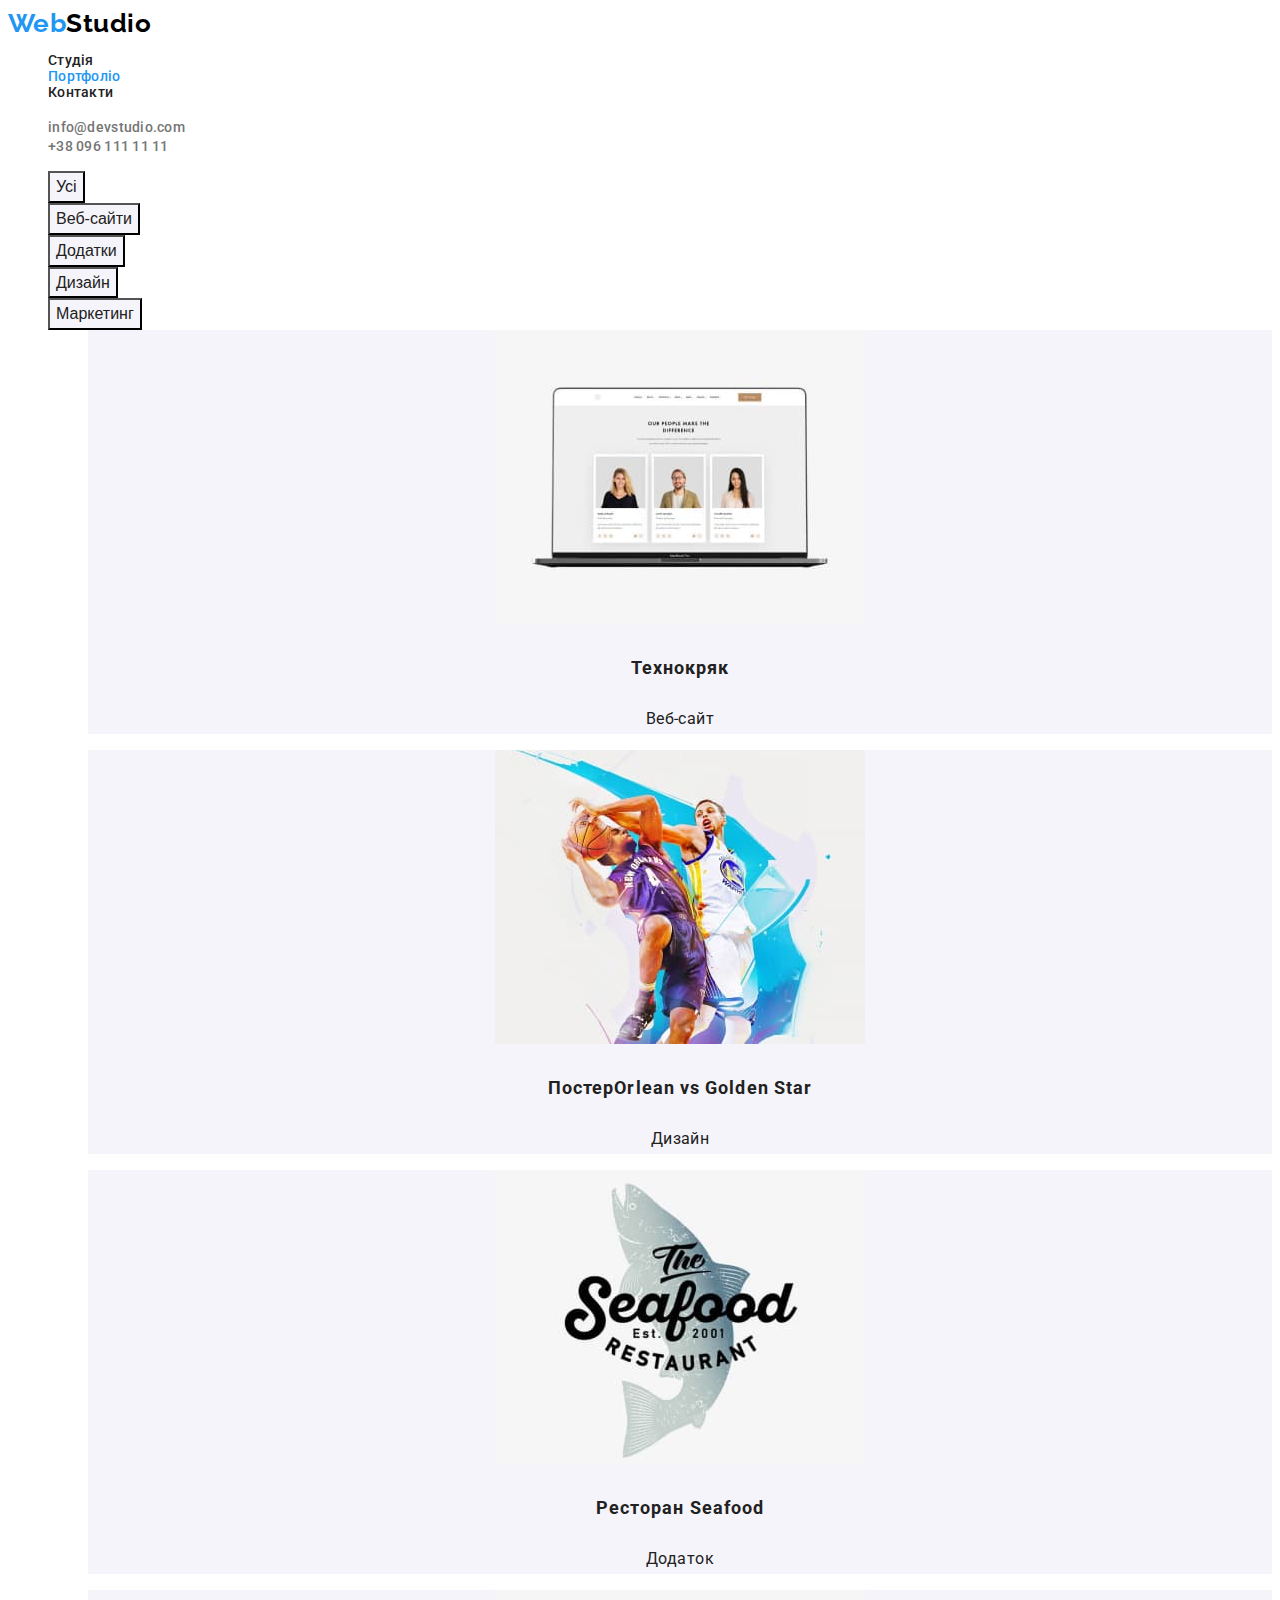
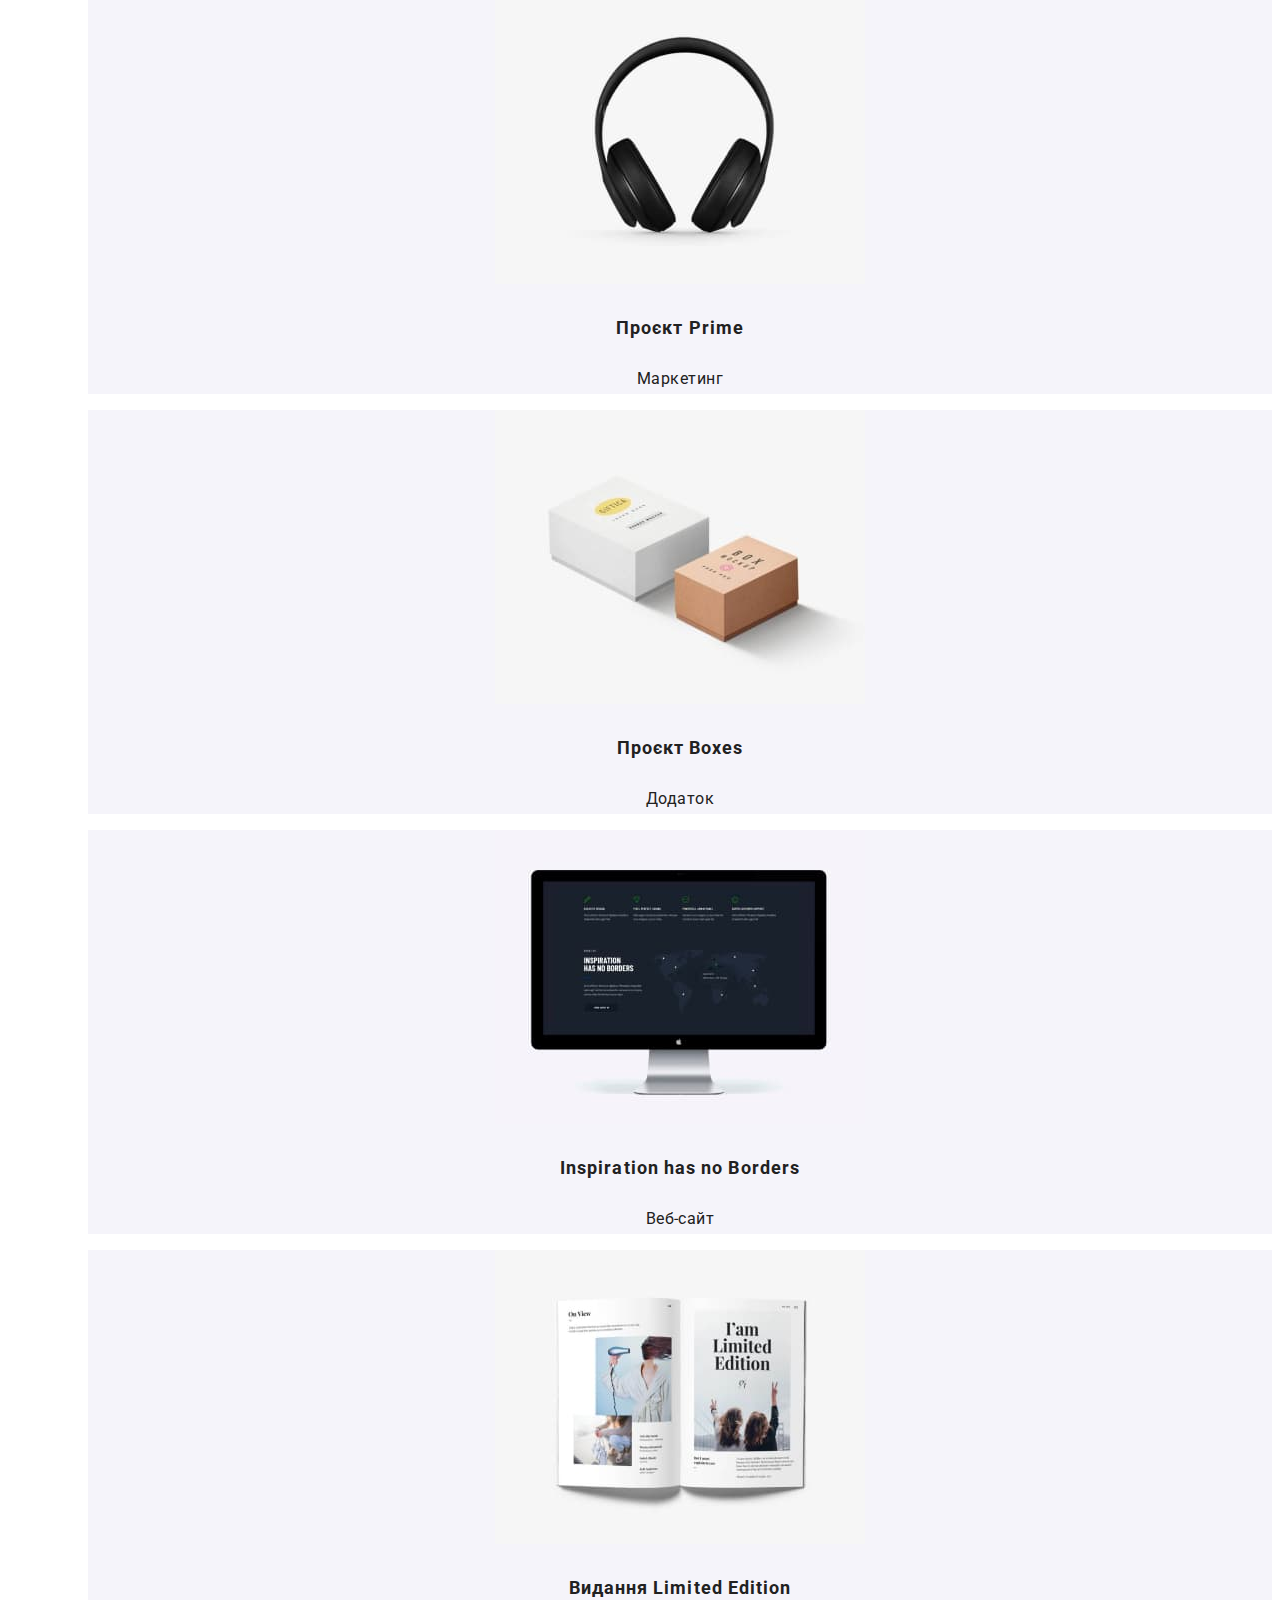
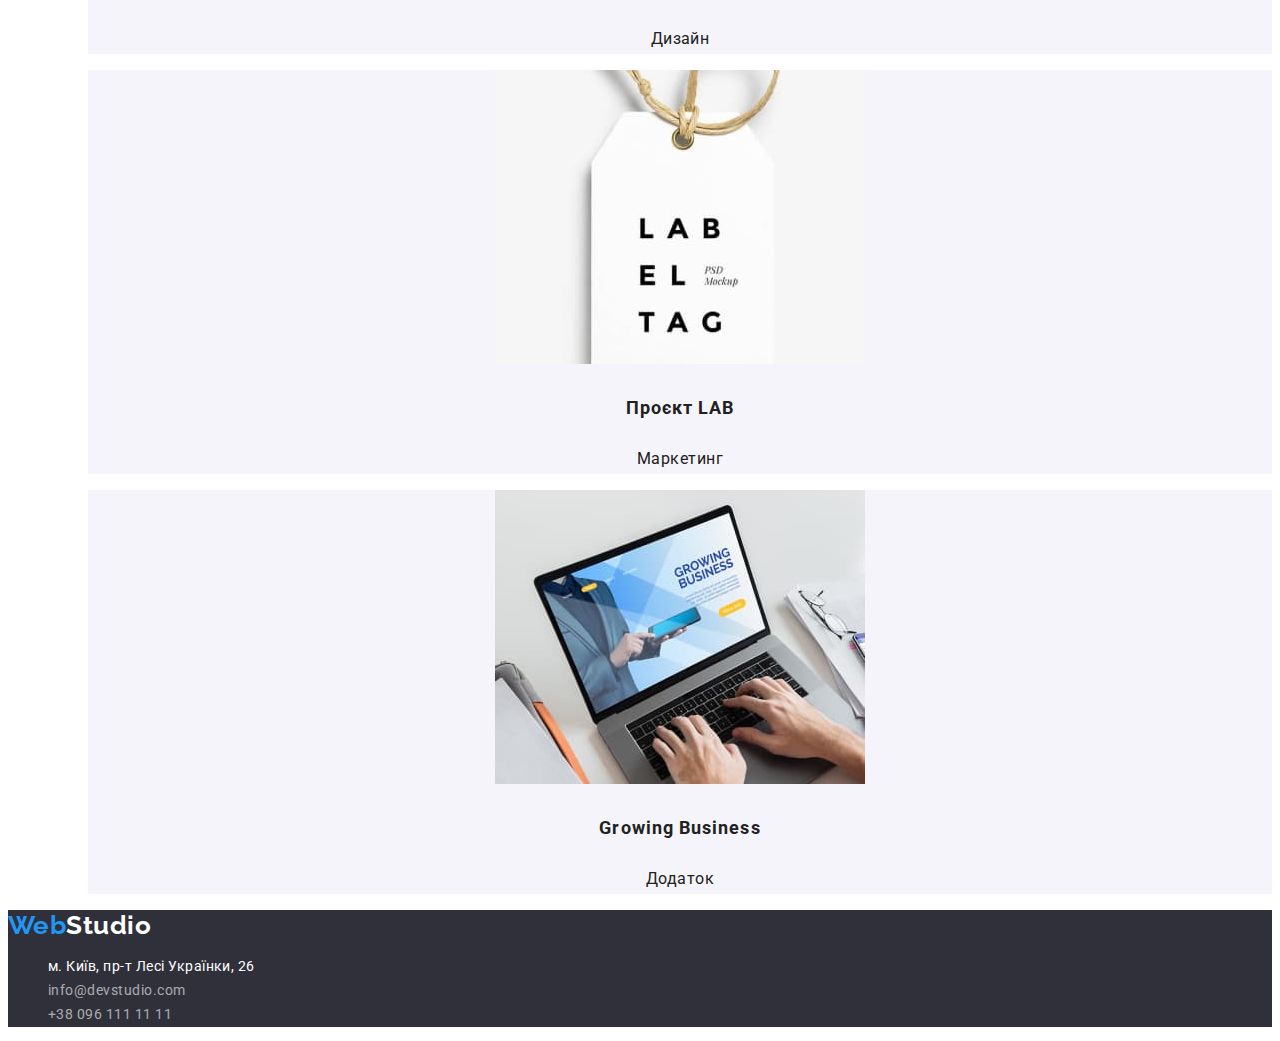
==== commit 437baae4: "Контроль" ====
--- a/portfolio.html
+++ b/portfolio.html
@@ -37,100 +37,91 @@
     <main class="main">
       <section class="main-list list">
         <h1 hidden>Фільтри</h1>
-        <!-- Список кнопок фільтра -->
-        <ul>
+        <ul class="main-list list">
           <li>
-            <button class="main-list-item" type="button">Усі</button>
-          </li>
-          <li>
-            <button class="main-list-item" type="button">Веб-сайти</button>
-          </li>
-          <li>
-            <button class="main-list-item" type="button">Додатки</button>
-          </li>
-          <li>
-            <button class="main-list-item" type="button">Дизайн</button>
-          </li>
-          <li>
-            <button class="main-list-item" type="button">Маркетинг</button>
-          </li>
+          <button class="main-list-item" type="button">Усі</button>
+        </li>
+        <li>
+          <button class="main-list-item" type="button">Веб-сайти</button>
+        </li>
+        <li>
+          <button class="main-list-item" type="button">Додатки</button>
+        </li>
+        <li>
+          <button class="main-list-item" type="button">Дизайн</button>
+        </li>
+        <li>
+          <button class="main-list-item" type="button">Маркетинг</button>
+        </li>
+        <!-- Роботи компанії -->
+        <ul class="main-list list">
+          <li class="galery">
+          <img src="./images/portfolio/img-1.jpg" alt="Лептоп" width="370" height="294" />
+          <h3 class="galery-title">Технокряк</h3>
+          <p class="galary-text">Веб-сайт</p>
+        </li>
+        <li class="galery">
+          <img src="./images/portfolio/img-2.jpg" alt="Турнір з баскетболу" width="370" height="294" />
+          <h3 class="galery-title">Постер<span lang="en">Orlean vs Golden Star</span></h3>
+          <p class="galary-text">Дизайн</p>
+        </li>
+        <li class="galery">
+          <img src="./images/portfolio/img-3.jpg" alt="Риба" width="370" height="294" />
+          <h3 class="galery-title">
+            Ресторан
+            <span lang="en">Seafood</span>
+          </h3>
+          <p class="galary-text">Додаток</p>
+        </li>
+        <li class="galery">
+          <img src="./images/portfolio/img-4.jpg" alt="Навушники" width="370" height="294" />
+          <h3 class="galery-title">
+            Проєкт
+            <span lang="en">Prime</span>
+          </h3>
+          <p class="galary-text">Маркетинг</p>
+        </li>
+        <li class="galery">
+          <img src="./images/portfolio/img-5.jpg" alt="Дві коробки" width="370" height="294" />
+          <h3 class="galery-title">
+            Проєкт
+            <span lang="en">Boxes</span>
+          </h3>
+          <p class="galary-text">Додаток</p>
+        </li>
+        <li class="galery">
+          <img src="./images/portfolio/img-6.jpg" alt="Монітор" width="370" height="294" />
+          <h3 class="galery-title" lang="en">Inspiration has no Borders</h3>
+          <p class="galary-text">Веб-сайт</p>
+        </li>
+        <li class="galery">
+          <img src="./images/portfolio/img-7.jpg" alt="Книга" width="370" height="294" />
+          <h3 class="galery-title">
+            Видання
+            <span lang="en">Limited Edition</span>
+          </h3>
+          <p class="galary-text">Дизайн</p>
+        </li>
+        <li class="galery">
+          <img src="./images/portfolio/img-8.jpg" alt="Бірка" width="370" height="294" />
+          <h3 class="galery-title">
+            Проєкт
+            <span lang="en">LAB</span>
+          </h3>
+          <p class="galary-text">Маркетинг</p>
+        </li>
+        <li class="galery">
+          <img
+            src="./images/portfolio/img-9.jpg"
+            alt="Робочий стіл з ноутбуком і особистими речами"
+            width="370"
+            height="294"
+          />
+          <h3 class="galery-title" lang="en">Growing Business</h3>
+          <p class="galary-text">Додаток</p>
+        </li>
         </ul>
-        <!-- Роботи компанії -->
-        <ul>
-          <li class="galery">
-            <img src="./images/portfolio/img-1.jpg" alt="Лептоп" width="370" height="294" />
-            <h3 class="galery-title">Технокряк</h3>
-            <p class="galary-text">Веб-сайт</p>
-          </li>
-          <li class="galery">
-            <img
-              src="./images/portfolio/img-2.jpg"
-              alt="Турнір з баскетболу"
-              width="370"
-              height="294"
-            />
-            <h3 class="galery-title">
-              Постер
-              <span lang="en">Orlean vs Golden Star</span>
-            </h3>
-            <p class="galary-text">Дизайн</p>
-          </li>
-          <li class="galery">
-            <img src="./images/portfolio/img-3.jpg" alt="Риба" width="370" height="294" />
-            <h3 class="galery-title">
-              Ресторан
-              <span lang="en">Seafood</span>
-            </h3>
-            <p class="galary-text">Додаток</p>
-          </li>
-          <li class="galery">
-            <img src="./images/portfolio/img-4.jpg" alt="Навушники" width="370" height="294" />
-            <h3 class="galery-title">
-              Проєкт
-              <span lang="en">Prime</span>
-            </h3>
-            <p class="galary-text">Маркетинг</p>
-          </li>
-          <li class="galery">
-            <img src="./images/portfolio/img-5.jpg" alt="Дві коробки" width="370" height="294" />
-            <h3 class="galery-title">
-              Проєкт
-              <span lang="en">Boxes</span>
-            </h3>
-            <p class="galary-text">Додаток</p>
-          </li>
-          <li class="galery">
-            <img src="./images/portfolio/img-6.jpg" alt="Монітор" width="370" height="294" />
-            <h3 class="galery-title" lang="en">Inspiration has no Borders</h3>
-            <p class="galary-text">Веб-сайт</p>
-          </li>
-          <li class="galery">
-            <img src="./images/portfolio/img-7.jpg" alt="Книга" width="370" height="294" />
-            <h3 class="galery-title">
-              Видання
-              <span lang="en">Limited Edition</span>
-            </h3>
-            <p class="galary-text">Дизайн</p>
-          </li>
-          <li class="galery">
-            <img src="./images/portfolio/img-8.jpg" alt="Бірка" width="370" height="294" />
-            <h3 class="galery-title">
-              Проєкт
-              <span lang="en">LAB</span>
-            </h3>
-            <p class="galary-text">Маркетинг</p>
-          </li>
-          <li class="galery">
-            <img
-              src="./images/portfolio/img-9.jpg"
-              alt="Робочий стіл з ноутбуком і особистими речами"
-              width="370"
-              height="294"
-            />
-            <h3 class="galery-title" lang="en">Growing Business</h3>
-            <p class="galary-text">Додаток</p>
-          </li>
-        </ul>
+        <!-- </ul> -->
       </section>
     </main>
     <!--Контакти-->
--- a/css/styles.css
+++ b/css/styles.css
@@ -1,226 +1,221 @@
-root{
-	--main-bgc: #2F303A;
-	--main-color: #757575; 
-	--main-color-accent: #212121;
-	--main-bgc-comand: #F5F4FA;
-	--main-color-hero: #2F303A;
-	--main-color-blue: #2196F3;
-	--main-color-white: #FFFFFF;
-	--main-color-black: #000000;
+:root {
+  --main-bgc: #2f303a;
+  --main-color: #757575;
+  --main-color-accent: #212121;
+  --main-bgc-comand: #f5f4fa;
+  --main-color-hero: #2f303a;
+  --main-color-blue: #2196f3;
+  --main-color-white: #ffffff;
+  --main-color-black: #000000;
 }
 body {
-	background-color: var(--main-color-white);
-	color: var(--main-color);
-	font-family: Roboto, sans-serif;
-	letter-spacing: 0.03em;
-}
-.links{
-	text-decoration: none;
+  background-color: var(--main-color-white);
+  color: var(--main-color);
+  font-family: Roboto, sans-serif;
+  letter-spacing: 0.03em;
+}
+.links {
+  text-decoration: none;
 }
 .list {
-	list-style: none;
+  list-style: none;
 }
 
 /* Logo */
 .logo {
-	color: var(--main-color-blue);
-	font-family: 'Raleway';
-	font-weight: 700;
-	font-size: 26px;
-	line-height: 1.19;
-}
-.logo-head{
-	color: var(--main-color-black);
+  color: var(--main-color-blue);
+  font-family: 'Raleway';
+  font-weight: 700;
+  font-size: 26px;
+  line-height: 1.19;
+}
+.logo-head {
+  color: var(--main-color-black);
 }
 
 /* Header */
-.header{
-	background-color: var(--main-color-white);
+.header {
+  background-color: var(--main-color-white);
 }
 .site-nav {
-	color: var(--main-color-accent);
-	font-weight: 500;
-	font-size: 14px;
-	line-height: 1.14;
-	letter-spacing: 0.02em;
+  color: var(--main-color-accent);
+  font-weight: 500;
+  font-size: 14px;
+  line-height: 1.14;
+  letter-spacing: 0.02em;
 }
 .contacts-link {
-	color: var(--main-color);
-	font-weight: 500;
-	font-size: 14px;
-	line-height: 1.14;
-	letter-spacing: 0.02em;
+  color: var(--main-color);
+  font-weight: 500;
+  font-size: 14px;
+  line-height: 1.14;
+  letter-spacing: 0.02em;
 }
 .contacts-link:hover,
-.contacts-link:focus{
-	color: var(--main-color-blue);
+.contacts-link:focus {
+  color: var(--main-color-blue);
 }
 .site-nav:hover,
-.site-nav:focus{
-	color: var(--main-color-blue);
-}
-.site-nav .current{
-	color: var(--main-color-blue);
+.site-nav:focus {
+  color: var(--main-color-blue);
+}
+.site-nav .current {
+  color: var(--main-color-blue);
 }
 
 /* Hero */
 
-.hero{
-	background-color: var(--main-color-hero);
-}
-.hero-title{
-	color: var(--main-color-white);
-	background-color: var(--main-bgc);
-	font-weight: 900;
-	font-size: 44px;
-	line-height: 1.36;
-	text-align: center;
-	letter-spacing: 0.06em;
-	text-transform: uppercase;
-}
-.hero-bt{
-	background-color: var(--main-color-blue);
-	color: var(--main-color-white);
-	cursor: pointer;
-	font-family: inherit;
-	font-weight: 700;
-	font-size: 16px;
-	line-height: 1.88;
-	display: flex;
-	align-items: center;
-	text-align: center;
-	letter-spacing: 0.06em;
+.hero {
+  background-color: var(--main-color-hero);
+}
+.hero-title {
+  color: var(--main-color-white);
+  background-color: var(--main-bgc);
+  font-weight: 900;
+  font-size: 44px;
+  line-height: 1.36;
+  text-align: center;
+  letter-spacing: 0.06em;
+  text-transform: uppercase;
+}
+.hero-bt {
+  background-color: var(--main-color-blue);
+  color: var(--main-color-white);
+  cursor: pointer;
+  font-family: inherit;
+  font-weight: 700;
+  font-size: 16px;
+  line-height: 1.88;
+  display: flex;
+  align-items: center;
+  text-align: center;
+  letter-spacing: 0.06em;
 }
 
 /* Особливості */
 
-.feature-title{
-	color: var(--main-color-accent);
-	font-weight: 700;
-	font-size: 14px;
-	line-height: 1.14;
-	letter-spacing: 0.03em;
-	text-transform: uppercase;
-}
-.feature-text{
-	font-size: 14px;
-	line-height: 1.71;
+.feature-title {
+  color: var(--main-color-accent);
+  font-weight: 700;
+  font-size: 14px;
+  line-height: 1.14;
+  letter-spacing: 0.03em;
+  text-transform: uppercase;
+}
+.feature-text {
+  font-size: 14px;
+  line-height: 1.71;
 }
 
 /* Діяльність */
-.activity{
-	background-color: var(--main-color-white);
-}
-.activity-title{
-	color: var(--main-color-accent);
-	font-weight: 700;
-	font-size: 36px;
-	line-height: 42px;
-	text-align: center;
+.activity {
+  background-color: var(--main-color-white);
+}
+.activity-title {
+  color: var(--main-color-accent);
+  font-weight: 700;
+  font-size: 36px;
+  line-height: 42px;
+  text-align: center;
 }
 
 /* Наша команда */
 
 .team {
-	background-color: var(--main-bgc-comand);
-}
-.team-person{
-	color: var(--main-color-accent);
-	font-weight: 500;
-	font-size: 16px;
-	line-height: 1.19;
-	text-align: center;
-	
-}
-.team-text{
-	font-size: 16px;
-	line-height: 1.19;
-	text-align: center;
-}
-.team-title
-{
-	color: var(--main-color-accent);
-	font-weight: 700;
-	font-size: 36px;
-	line-height: 1.67;
-	text-align: center;
+  background-color: var(--main-bgc-comand);
+}
+.team-person {
+  color: var(--main-color-accent);
+  font-weight: 500;
+  font-size: 16px;
+  line-height: 1.19;
+  text-align: center;
+}
+.team-text {
+  font-size: 16px;
+  line-height: 1.19;
+  text-align: center;
+}
+.team-title {
+  color: var(--main-color-accent);
+  font-weight: 700;
+  font-size: 36px;
+  line-height: 1.67;
+  text-align: center;
 }
 
 /* Footer */
 .footer {
-	background-color: var(--main-bgc);
-}
-.footer-logo{
-	color: var(--main-color-blue);
-	font-family: 'Raleway';
-	font-weight: 700;
-	font-size: 26px;
-	line-height: 1.19;
-}
-.footer-logo-head{
-	color: var(--main-color-white);
-}
-.footer-address{
-	color: var(--main-color-white);
-	font-style: normal;
-	font-size: 14px;
-	line-height: 1.71;
-}
-.footer-contacts{
-	color: rgba(255, 255, 255, 0.6);
-	font-style: normal;
-	font-size: 14px;
-	line-height: 1.71;
+  background-color: var(--main-bgc);
+}
+.footer-logo {
+  color: var(--main-color-blue);
+  font-family: 'Raleway';
+  font-weight: 700;
+  font-size: 26px;
+  line-height: 1.19;
+}
+.footer-logo-head {
+  color: var(--main-color-white);
+}
+.footer-address {
+  color: var(--main-color-white);
+  font-style: normal;
+  font-size: 14px;
+  line-height: 1.71;
+}
+.footer-contacts {
+  color: rgba(255, 255, 255, 0.6);
+  font-style: normal;
+  font-size: 14px;
+  line-height: 1.71;
 }
 .footer-address:hover,
 .footer-address:focus,
 .footer-contacts:focus,
-.footer-contacts:hover{
-	color: var(--main-color-blue);
-}
-
-
+.footer-contacts:hover {
+  color: var(--main-color-blue);
+}
 
 /* ПОРТФОЛІО */
-.main{
-	background-color: var(--main-color-white);
-	color: var(--main-color);
+.main {
+  background-color: var(--main-color-white);
+  color: var(--main-color);
 }
 
 /* Main */
 
-
-.main-list-item{
-	color: var(--main-color-accent);
-	background-color: var(--main-bgc-comand);
-	font-weight: 500;
-	font-size: 16px;
-	line-height: 1.62;
-	text-align: center;
-	cursor: pointer;
+.main-list-item {
+  color: var(--main-color-accent);
+  background-color: var(--main-bgc-comand);
+  font-weight: 500;
+  font-size: 16px;
+  line-height: 1.62;
+  text-align: center;
+  cursor: pointer;
 }
 .main-list-item:hover,
-.main-list-item:focus{
-	background-color: var(--main-color-blue);
-	color: var(--main-color-white);
-}
-.galery{
-	background-color: var(--main-bgc-comand);
-	color: var(--main-color-accent);
-	font-family: inherit;
-	font-size: 16px;
-	line-height: 1.62;
-	text-align: center;
-}
-.galery-title{
-color: var(--main-color-accent);
-font-weight: 700;
-font-size: 18px;
-line-height: 2;
-letter-spacing: 0.06em;
-}
-
-.galary-text{
-font-size: 16px;
-line-height: 1.88;
-}+.main-list-item:focus {
+  background-color: var(--main-color-blue);
+  color: var(--main-color-white);
+}
+.galery {
+  background-color: var(--main-bgc-comand);
+  color: var(--main-color-accent);
+  font-family: inherit;
+  font-size: 16px;
+  line-height: 1.62;
+  text-align: center;
+}
+.galery-title {
+  color: var(--main-color-accent);
+  font-weight: 700;
+  font-size: 18px;
+  line-height: 2;
+  letter-spacing: 0.06em;
+}
+
+.galary-text {
+  font-size: 16px;
+  line-height: 1.88;
+}
